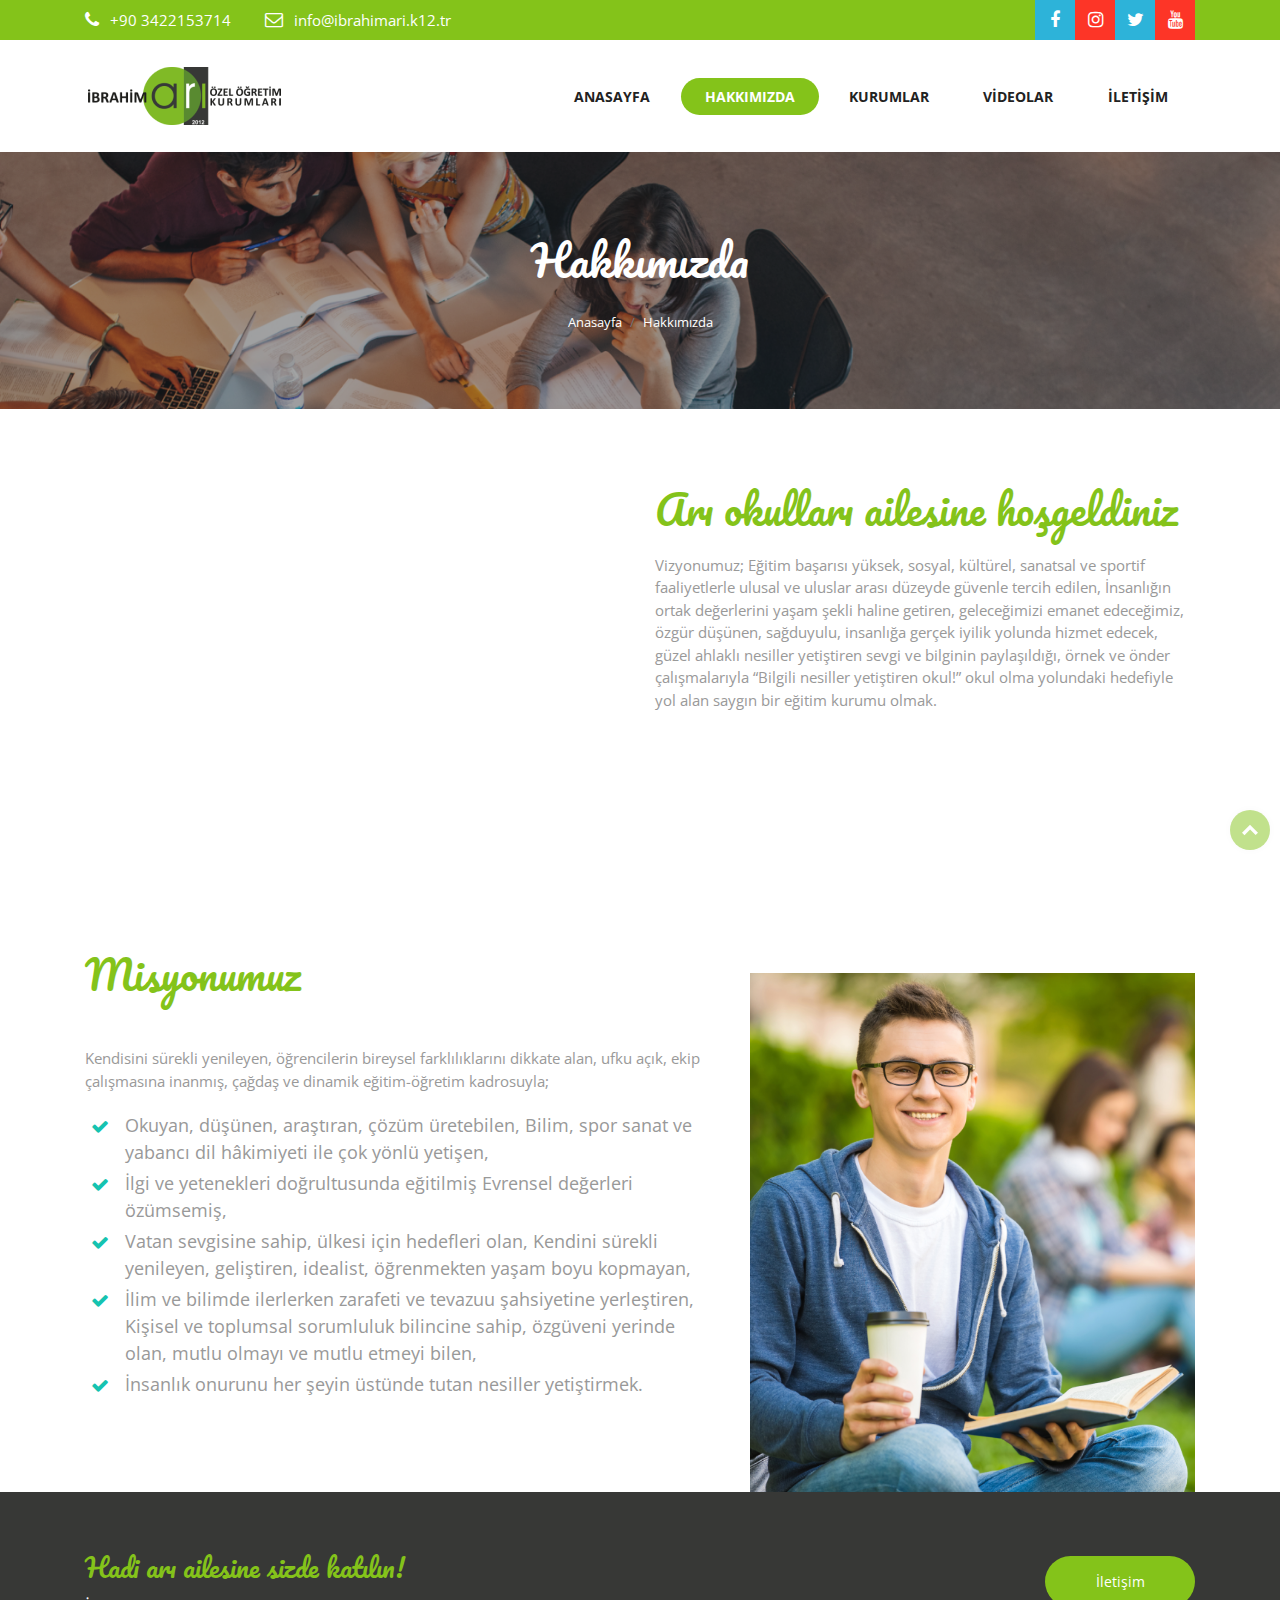
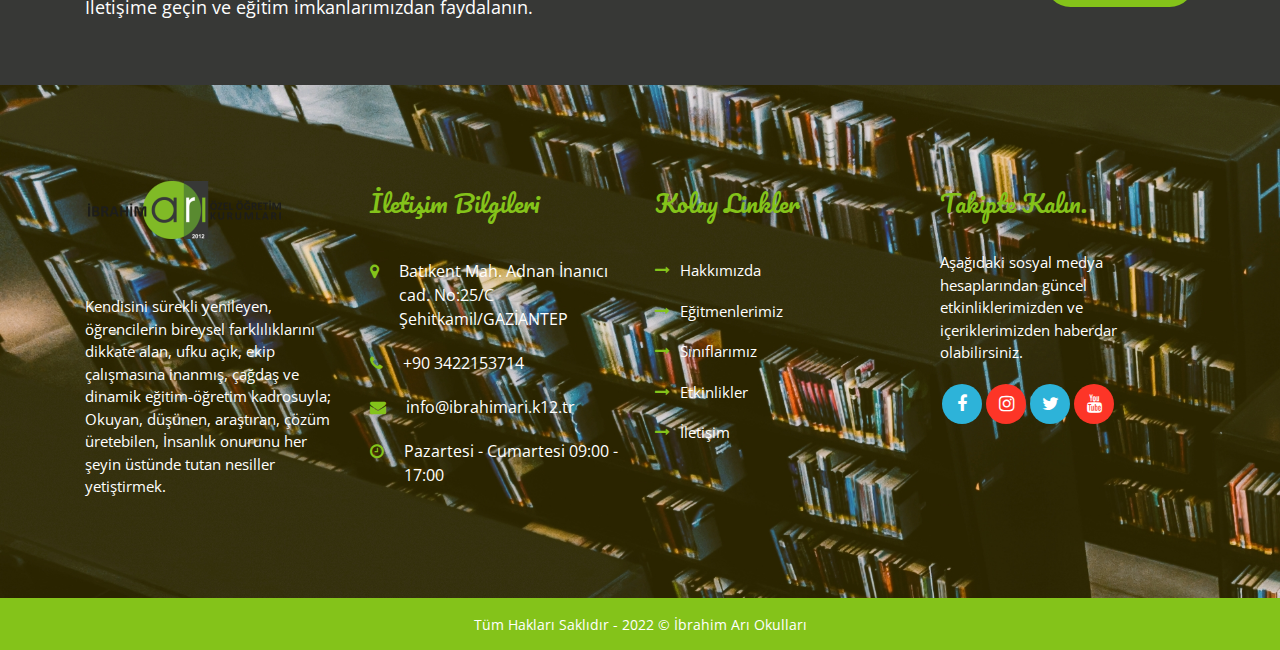
==== about.html @ 1fd20ba8 "Add files via upload" ====
<!DOCTYPE html>
<html lang="tr">
  <head>
    <meta charset="utf-8">
    <!--[if IE]><meta http-equiv="x-ua-compatible" content="IE=9" /><![endif]-->
    <meta name="viewport" content="width=device-width, initial-scale=1">
    <meta name="description" content="Gaziantep Arı Okulları, Eğitim başarısı yüksek, sosyal, kültürel, sanatsal ve sportif,  “Bilgili nesiller yetiştiren okul!” okul olma  yolundaki hedefiyle yol alan  saygın bir eğitim kurumu.">
    <meta name="keywords" content="gaziantep, arı okullari, antep özel okul, gaziantep özel okullar, özel, kolej, gaziantep okul, ibrahim ari okullari, ibrahim arı okulları, ibrahim ari, gaziantep ibrahim ari okullari, özel okul gaziantep, özel okullar, ibrahim ari özel öğretim kurumlari">
    <meta name="author" content="rometheme.net"> 
	<link rel="shortcut icon" href="images/favicon.ico">
	<link rel="apple-touch-icon" href="images/apple-touch-icon.png">
	<link rel="apple-touch-icon" sizes="72x72" href="images/apple-touch-icon-72x72.png">
	<link rel="apple-touch-icon" sizes="114x114" href="images/apple-touch-icon-114x114.png">
	<link rel="stylesheet" type="text/css" href="css/vendor/bootstrap.min.css" />
	<link rel="stylesheet" type="text/css" href="css/vendor/font-awesome.min.css">
	<link rel="stylesheet" type="text/css" href="css/vendor/owl.carousel.min.css">
	<link rel="stylesheet" type="text/css" href="css/vendor/owl.theme.default.min.css">
	<link rel="stylesheet" type="text/css" href="css/vendor/magnific-popup.css">
	<link rel="stylesheet" type="text/css" href="css/vendor/animate.min.css">
	<link rel="stylesheet" type="text/css" href="css/style.css" />
    <script src="js/vendor/modernizr.min.js"></script>
</head>
<body>

	<!-- LOAD PAGE -->
	<div class="animationload">
		<div class="loader"></div>
	</div>
	
	<!-- BACK TO TOP SECTION -->
	<a href="#0" class="cd-top cd-is-visible cd-fade-out">Top</a>

	<!-- HEADER -->
    <div class="header header-1">

    	<!-- TOPBAR -->
    	<div class="topbar">
			<div class="container">
				<div class="row align-items-center">
					<div class="col-sm-8 col-md-6">
						<div class="info">
							<div class="info-item">
								<a href="tel:+90 3422153714"><i class="fa fa-phone"></i> +90 3422153714</a>
							</div>
							<div class="info-item">
								<i class="fa fa-envelope-o"></i> <a href="mailto:info@ibrahimari.k12.tr" title=""> info@ibrahimari.k12.tr</a>
							</div>
						</div>
					</div>
					<div class="col-sm-4 col-md-6">
						<div class="sosmed-icon pull-right d-inline-flex">
							<a href="https://www.facebook.com/ibrahimariokullari-102697037942147/?ref=page_internal" class="fb"><i class="fa fa-facebook"></i></a> 
							<a href="https://www.instagram.com/ibrahimariokullari/" class="ig"><i class="fa fa-instagram"></i></a> 
							<a href="https://twitter.com/iari_okullari" class="tw"><i class="fa fa-twitter"></i></a> 
							
							<a href="https://www.youtube.com/channel/UCPqXaKPAfyC8Ke41PcCcHyg?view_as=subscriber" class="in"><i class="fa fa-youtube"></i></a> 
						</div>
					</div>
				</div>
			</div>
		</div>

		<!-- NAVBAR SECTION -->
		<div class="navbar-main">
			<div class="container">
			    <nav id="navbar-example" class="navbar navbar-expand-lg">
			        <a class="navbar-brand" href="index.html">
						<img style="height: 60;" src="images/logo.png" alt="">
					</a>
			        <button class="navbar-toggler" type="button" data-toggle="collapse" data-target="#navbarNavDropdown" aria-controls="navbarNavDropdown" aria-expanded="false" aria-label="Toggle navigation">
			            <span class="navbar-toggler-icon"></span>
			        </button>
			        <div class="collapse navbar-collapse" id="navbarNavDropdown">
			            <ul class="navbar-nav ml-auto">
			            	<li class="nav-item">
			                    <a class="nav-link" href="index.html">ANASAYFA</a>
			                </li>
			            	<li class="nav-item active">
			                    <a class="nav-link" href="about.html">HAKKIMIZDA</a>
			                </li>
			            	<li class="nav-item">
			                    <a class="nav-link" href="classes.html">KURUMLAR</a>
			                </li>
			            	<li class="nav-item">
			                    <a class="nav-link" href="teachers.html">VİDEOLAR</a>
			                </li>
			            	<!--<li class="nav-item dropdown dmenu">
			                    <a class="nav-link dropdown-toggle" href="#" role="button" data-toggle="dropdown" aria-haspopup="true" aria-expanded="false">
						          SAYFALAR
						        </a>
			                    <div class="dropdown-menu">
			                    	<a class="dropdown-item" href="page-gallery.html">GALERİ</a>
			                    	<a class="dropdown-item" href="page-testimonials.html">VİDEOLAR</a>
	          						<a class="dropdown-item" href="page-faq.html">FAQ</a>
	          						<a class="dropdown-item" href="page-404.html">404 PAGE</a>
	          						<a class="dropdown-item" href="page-events.html">EVENTS</a>
	          						<a class="dropdown-item" href="page-events-single.html">SINGLE EVENTS</a>
	          						<a class="dropdown-item" href="page-news.html">NEWS</a>
	          						<a class="dropdown-item" href="page-news-single.html">SINGLE NEWS</a>
							    </div>
			                </li>-->
			            	<li class="nav-item">
			                    <a class="nav-link" href="contact.html">İLETİŞİM</a>
			                </li>
			            </ul>
			        </div>
			    </nav> <!-- -->

			</div>
		</div>

    </div>

	<!-- BANNER -->
	<div class="section banner-page" data-background="images/dummy-img-1920x300.jpg">
		<div class="content-wrap pos-relative">
			<div class="d-flex justify-content-center bd-highlight mb-3">
				<div class="title-page">Hakkımızda</div>
			</div>
			<div class="d-flex justify-content-center bd-highlight mb-3">
			    <nav aria-label="breadcrumb">
				  <ol class="breadcrumb ">
				    <li class="breadcrumb-item"><a href="index.html">Anasayfa</a></li>
				    <li class="breadcrumb-item active" aria-current="page">Hakkımızda</li>
				  </ol>
				</nav>
		  	</div>
		</div>
	</div>
	<div class="section">
		<div class="content-wrap">
			<div class="container">
				<div class="row">
					<div class="col-sm-12 col-md-12 col-lg-6">
						
						<iframe width="100%" height="300px" src="https://www.youtube.com/embed/yRi36sJLSqQ?rel=0&amp;showinfo=0&amp;modestbranding=1" frameborder="0" allow="accelerometer; autoplay; clipboard-write; encrypted-media; gyroscope; picture-in-picture;" allowfullscreen></iframe>
					
					</div>
					<div class="col-sm-12 col-md-12 col-lg-6">
						<h2 class="section-heading">
							Arı okulları ailesine hoşgeldiniz
						</h2>
						<p>Vizyonumuz; Eğitim başarısı yüksek, sosyal, kültürel, sanatsal ve sportif faaliyetlerle ulusal ve uluslar arası düzeyde güvenle tercih edilen, İnsanlığın ortak değerlerini yaşam şekli haline getiren, geleceğimizi emanet edeceğimiz, özgür düşünen, sağduyulu, insanlığa gerçek iyilik yolunda hizmet edecek, güzel ahlaklı nesiller yetiştiren sevgi ve bilginin paylaşıldığı, örnek ve önder çalışmalarıyla “Bilgili nesiller yetiştiren okul!” okul olma  yolundaki hedefiyle yol alan  saygın bir eğitim kurumu olmak.</p>	
					</div>
					
				</div>
			</div>
		</div>
	</div>
	<div class="section">
		<div class="content-wrap pb-0">
			<div class="container">
				<div class="row align-items-end">
					<div class="col-sm-12 col-md-12 col-lg-7">
						
						<h3 class="section-heading mb-5">
							Misyonumuz
						</h3>
						<p class="">Kendisini sürekli yenileyen, öğrencilerin bireysel farklılıklarını dikkate alan, ufku açık, ekip çalışmasına inanmış, çağdaş ve dinamik eğitim-öğretim kadrosuyla;
						</p>
						<p class="p-check">Okuyan, düşünen, araştıran,  çözüm üretebilen,
							Bilim, spor sanat ve yabancı dil hâkimiyeti ile çok yönlü yetişen,</p>
						<p class="p-check">İlgi ve yetenekleri doğrultusunda eğitilmiş
							Evrensel değerleri özümsemiş,</p>
						<p class="p-check">Vatan sevgisine sahip, ülkesi için hedefleri olan,
							Kendini sürekli yenileyen, geliştiren, idealist, öğrenmekten yaşam boyu kopmayan,</p>
							<p class="p-check">İlim ve bilimde ilerlerken zarafeti ve tevazuu  şahsiyetine yerleştiren,
								Kişisel ve toplumsal sorumluluk bilincine sahip, özgüveni yerinde olan, mutlu olmayı ve mutlu etmeyi bilen,</p>
								<p class="p-check">İnsanlık onurunu her şeyin üstünde tutan nesiller yetiştirmek.
								</p>
						<div class="spacer-90"></div>
					</div>
					<div class="col-sm-12 col-md-12 col-lg-5">
						<img src="images/dummy-img-600x700.jpg" alt="" class="img-fluid">
					</div>
				</div>
				
			</div>
		</div>
	</div>


	
	</div>
		<!-- CTA -->
		<div class="section bg-tertiary">
			<div class="content-wrap py-5">
				<div class="container">
					<div class="row align-items-center">
						<div class="col-sm-12 col-md-12">
							<div class="cta-1">
								  <div class="body-text mb-3">
									<h3 class="my-1 text-primary">Hadi arı ailesine sizde katılın!</h3>
									<p class="uk18 mb-0 text-white">İletişime geçin ve eğitim imkanlarımızdan faydalanın.
	
									</p>
								  </div>
								  <div class="body-action">
									<a href="contact.html" class="btn btn-primary mt-3">İletişim</a>
								  </div>
							</div>
						</div>
					</div>
				</div>
			</div>
		</div>
<!-- FOOTER SECTION -->
<div class="footer" data-background="images/dummy-img-1920x900-4.jpg">
	<div class="content-wrap">
		<div class="container">
			
			<div class="row">
				<div class="col-sm-12 col-md-6 col-lg-3">
					<div class="footer-item">
						<img src="images/logo.png" alt="logo bottom" class="logo-bottom">
						<div class="spacer-30"></div>
						<p>Kendisini sürekli yenileyen, öğrencilerin bireysel farklılıklarını dikkate alan, ufku açık, ekip çalışmasına inanmış, çağdaş ve dinamik eğitim-öğretim kadrosuyla; Okuyan, düşünen, araştıran,  çözüm üretebilen, İnsanlık onurunu her şeyin üstünde tutan nesiller yetiştirmek.
						</p>
					</div>
				</div>					

				<div class="col-sm-12 col-md-6 col-lg-3">
					<div class="footer-item">
						<div class="footer-title">
							İletişim Bilgileri
						</div>
						<ul class="list-info">
							<li>
								<div class="info-icon">
									<span class="fa fa-map-marker"></span>
								</div>
								<div class="info-text">Batıkent Mah. Adnan İnanıcı cad. No:25/C Şehitkamil/GAZİANTEP</div> </li>
							<li>
								<div class="info-icon">
									<span class="fa fa-phone"></span>
								</div>
								<div class="info-text"><a style="color: rgb(255, 255, 255);" href="tel:+90 3422153714"> +90 3422153714</a></div>
							</li>
							<li>
								<div class="info-icon">
									<span class="fa fa-envelope"></span>
								</div>
								<div class="info-text"><a style="color: rgb(255, 255, 255);" href="mailto:info@ibrahimari.k12.tr" title=""> info@ibrahimari.k12.tr</a></div>
							</li>
							<li>
								<div class="info-icon">
									<span class="fa fa-clock-o"></span>
								</div>
								<div class="info-text">Pazartesi - Cumartesi 09:00 - 17:00</div>
							</li>
						</ul>

					</div>
				</div>

				<div class="col-sm-12 col-md-6 col-lg-3">
					<div class="footer-item">
						<div class="footer-title">
							Kolay Linkler
						</div>
						
						<ul class="list">
							<li><a href="about.html" title="About us">Hakkımızda</a></li>
							<li><a href="teachers.html" title="Our Teacher">Eğitmenlerimiz</a></li>
							<li><a href="classes.html" title="Our Classes">Sınıflarımız</a></li>
							<li><a href="page-events.html" title="Our Events">Etkinlikler</a></li>
							<li><a href="contact.html" title="Contact Us">İletişim</a></li>
						</ul>
							
					</div>
				</div>
				
				<div class="col-sm-12 col-md-6 col-lg-3">
					<div class="footer-item">
						<div class="footer-title"> 
							Takipte Kalın.
						</div>
						<p>Aşağıdaki sosyal medya hesaplarından güncel etkinliklerimizden ve içeriklerimizden haberdar olabilirsiniz.</p>
						<div class="sosmed-icon d-inline-flex">
							<a href="https://www.facebook.com/ibrahimariokullari-102697037942147/?ref=page_internal" class="fb"><i class="fa fa-facebook"></i></a> 
							<a href="https://www.instagram.com/ibrahimariokullari/" class="ig"><i class="fa fa-instagram"></i></a>
							<a href="https://twitter.com/iari_okullari" class="tw"><i class="fa fa-twitter"></i></a> 
							<a href="https://www.youtube.com/channel/UCPqXaKPAfyC8Ke41PcCcHyg?view_as=subscriber" class="in"><i class="fa fa-youtube"></i></a> 
						</div>
					</div>
				</div>
			</div>
		</div>
	</div>
	
	<div class="fcopy">
		<div class="container">
			<div class="row">
				<div class="col-sm-12 col-md-12">
					<p class="ftex">Tüm Hakları Saklıdır - 2022 &copy; <span class="color-primary">İbrahim Arı Okulları</span> </p> 
				</div>
			</div>
		</div>
	</div>
	
</div>
<script language="JavaScript">
	var left="";
	var right="";
	var msg="İbrahim Arı Özel Öğretim Kurumları - Gaziantep -";
	var speed=200;
	function scroll_title() {
			document.title=left+msg+right;
			msg=msg.substring(1,msg.length)+msg.charAt(0);
			setTimeout("scroll_title()",speed);
	}
	scroll_title();
	</script>
<!-- JS VENDOR -->
<script src="js/vendor/jquery.min.js"></script>
<script src="js/vendor/bootstrap.min.js"></script>
<script src="js/vendor/owl.carousel.js"></script>
<script src="js/vendor/jquery.magnific-popup.min.js"></script>

<!-- SENDMAIL -->
<script src="js/vendor/validator.min.js"></script>
<script src="js/vendor/form-scripts.js"></script>

<script src="js/script.js"></script>

</body>
</html>
---- css/style.css ----
@charset "UTF-8";
/*
Template Name: MAZE - Photography Portfolio Html Template
Template URI: http://rometheme.net/html/maze
Author: Rometheme
Author URI: https://themeforest.net/user/rometheme
Version: 1.0
*/
/**
 * Table of Contents:
 *
 * 1. - NORMALIZE CSS
 * 2. - GLOBAL STYLES
 *      2.1 - General Styles
 *      2.2 - Text Color
 *      2.3 - Anchor
 *      2.4 - Heading and Paragraph
 * 
 * 3. - COMPONENTS
 *      3.1 - Preloader  
 *      3.2 - Buttons  
 *      3.3 - Box Icon 1
 *      3.4 - Box Icon 2
 *      3.5 - Box Image 1
 *      3.6 - Box Image 2
 *      3.7 - Box Image 3
 *      3.8 - BOX TESTIMONY
 *      3.9 - Box Team 2
 *      3.10 - Box Statistic
 *      3.11 - Box History
 *      3.12 - Box Partners
 *      3.13 - Panel Accordion
 *      3.14 - Faq
 *      3.15 - Pricing Table
 *      3.16 - Career Tabs
 *      3.17 - Box News
 * 4. - LOGO & NAVIGATION
 *      4.1 - Topbar 
 *      4.2 - Navbar 
 * 5. - HOME
 *      5.1 - Banner
 *      5.2 - Text Typing
 * 6. - SECTION
 *      6.1 Section - About
 *      6.2 Section - Services
 *      6.3 Section - Projects
 *      6.4 Section - News
 *      6.5 Section - Contact
 *      6.6 Section - Features
 *      6.7 Section - CTA
 *      6.8 Section - Price
 *      6.9 Section - Blog
 *      6.10 Section - Timeline
 *      6.11 Section - Testimonial
 *      6.12 Section - Clients
 *      6.13 Section - Video BG
 *      6.14 Section - Contact and Map
 * 7. - FOOTER 
 * 8. - RESPONSIVE
 * -----------------------------------------------------------------------------
 */
@import url("https://fonts.googleapis.com/css?family=Open+Sans:400,700|Pacifico");
@font-face {
  font-family: 'sas-webfont';
  src: url("../fonts/sas-webfont.eot?51534236");
  src: url("../fonts/sas-webfont.eot?51534236#iefix") format("embedded-opentype"), url("../fonts/sas-webfont.woff2?51534236") format("woff2"), url("../fonts/sas-webfont.woff?51534236") format("woff"), url("../fonts/sas-webfont.ttf?51534236") format("truetype"), url("../fonts/sas-webfont.svg?51534236#sas-webfont") format("svg");
  font-weight: normal;
  font-style: normal; }
.sas {
  font-family: "sas-webfont";
  font-style: normal;
  font-weight: normal;
  speak: none;
  display: inline-block;
  text-decoration: inherit;
  width: 1em;
  margin-right: .2em;
  text-align: center;
  /* opacity: .8; */
  /* For safety - reset parent styles, that can break glyph codes*/
  font-variant: normal;
  text-transform: none;
  /* fix buttons height, for twitter bootstrap */
  line-height: 1em;
  /* Animation center compensation - margins should be symmetric */
  /* remove if not needed */
  margin-left: .2em;
  /* you can be more comfortable with increased icons size */
  /* font-size: 120%; */
  /* Font smoothing. That was taken from TWBS */
  -webkit-font-smoothing: antialiased;
  -moz-osx-font-smoothing: grayscale;
  /* Uncomment for 3D effect */
  /* text-shadow: 1px 1px 1px rgba(127, 127, 127, 0.3); */ }

.sas-1:before {
  content: '\e801'; }

/* '' */
/* -------------------- 
TOPBAR SETTING
-----------------------*/
/* -------------------- 
NAVBAR SETTING
-----------------------*/
/* -------------------- 
FOOTER SETTING
-----------------------*/
/* -------------------- 
BUTTON SETTING
-----------------------*/
.bolder {
  font-weight: 600; }

.cfix {
  content: '';
  display: block;
  width: 100%;
  clear: both; }

/**
 * 1. - NORMALIZE CSS
 * -----------------------------------------------------------------------------
 */
/*! normalize.css v8.0.1 | MIT License | github.com/necolas/normalize.css */
/* Document
   ========================================================================== */
/**
 * 1. Correct the line height in all browsers.
 * 2. Prevent adjustments of font size after orientation changes in iOS.
 */
html {
  line-height: 1.15;
  /* 1 */
  -webkit-text-size-adjust: 100%;
  /* 2 */ }

/* Sections
   ========================================================================== */
/**
 * Remove the margin in all browsers.
 */
body {
  margin: 0; }

/**
 * Render the `main` element consistently in IE.
 */
main {
  display: block; }

/**
 * Correct the font size and margin on `h1` elements within `section` and
 * `article` contexts in Chrome, Firefox, and Safari.
 */
h1 {
  font-size: 2em;
  margin: 0.67em 0; }

/* Grouping content
   ========================================================================== */
/**
 * 1. Add the correct box sizing in Firefox.
 * 2. Show the overflow in Edge and IE.
 */
hr {
  box-sizing: content-box;
  /* 1 */
  height: 0;
  /* 1 */
  overflow: visible;
  /* 2 */ }

/**
 * 1. Correct the inheritance and scaling of font size in all browsers.
 * 2. Correct the odd `em` font sizing in all browsers.
 */
pre {
  font-family: monospace, monospace;
  /* 1 */
  font-size: 1em;
  /* 2 */ }

/* Text-level semantics
   ========================================================================== */
/**
 * Remove the gray background on active links in IE 10.
 */
a {
  background-color: transparent; }

/**
 * 1. Remove the bottom border in Chrome 57-
 * 2. Add the correct text decoration in Chrome, Edge, IE, Opera, and Safari.
 */
abbr[title] {
  border-bottom: none;
  /* 1 */
  text-decoration: underline;
  /* 2 */
  text-decoration: underline dotted;
  /* 2 */ }

/**
 * Add the correct font weight in Chrome, Edge, and Safari.
 */
b,
strong {
  font-weight: bolder; }

/**
 * 1. Correct the inheritance and scaling of font size in all browsers.
 * 2. Correct the odd `em` font sizing in all browsers.
 */
code,
kbd,
samp {
  font-family: monospace, monospace;
  /* 1 */
  font-size: 1em;
  /* 2 */ }

/**
 * Add the correct font size in all browsers.
 */
small {
  font-size: 80%; }

/**
 * Prevent `sub` and `sup` elements from affecting the line height in
 * all browsers.
 */
sub,
sup {
  font-size: 75%;
  line-height: 0;
  position: relative;
  vertical-align: baseline; }

sub {
  bottom: -0.25em; }

sup {
  top: -0.5em; }

/* Embedded content
   ========================================================================== */
/**
 * Remove the border on images inside links in IE 10.
 */
img {
  border-style: none; }

/* Forms
   ========================================================================== */
/**
 * 1. Change the font styles in all browsers.
 * 2. Remove the margin in Firefox and Safari.
 */
button,
input,
optgroup,
select,
textarea {
  font-family: inherit;
  /* 1 */
  font-size: 100%;
  /* 1 */
  line-height: 1.15;
  /* 1 */
  margin: 0;
  /* 2 */ }

/**
 * Show the overflow in IE.
 * 1. Show the overflow in Edge.
 */
button,
input {
  /* 1 */
  overflow: visible; }

/**
 * Remove the inheritance of text transform in Edge, Firefox, and IE.
 * 1. Remove the inheritance of text transform in Firefox.
 */
button,
select {
  /* 1 */
  text-transform: none; }

/**
 * Correct the inability to style clickable types in iOS and Safari.
 */
button,
[type="button"],
[type="reset"],
[type="submit"] {
  -webkit-appearance: button; }

/**
 * Remove the inner border and padding in Firefox.
 */
button::-moz-focus-inner,
[type="button"]::-moz-focus-inner,
[type="reset"]::-moz-focus-inner,
[type="submit"]::-moz-focus-inner {
  border-style: none;
  padding: 0; }

/**
 * Restore the focus styles unset by the previous rule.
 */
button:-moz-focusring,
[type="button"]:-moz-focusring,
[type="reset"]:-moz-focusring,
[type="submit"]:-moz-focusring {
  outline: 1px dotted ButtonText; }

/**
 * Correct the padding in Firefox.
 */
fieldset {
  padding: 0.35em 0.75em 0.625em; }

/**
 * 1. Correct the text wrapping in Edge and IE.
 * 2. Correct the color inheritance from `fieldset` elements in IE.
 * 3. Remove the padding so developers are not caught out when they zero out
 *    `fieldset` elements in all browsers.
 */
legend {
  box-sizing: border-box;
  /* 1 */
  color: inherit;
  /* 2 */
  display: table;
  /* 1 */
  max-width: 100%;
  /* 1 */
  padding: 0;
  /* 3 */
  white-space: normal;
  /* 1 */ }

/**
 * Add the correct vertical alignment in Chrome, Firefox, and Opera.
 */
progress {
  vertical-align: baseline; }

/**
 * Remove the default vertical scrollbar in IE 10+.
 */
textarea {
  overflow: auto; }

/**
 * 1. Add the correct box sizing in IE 10.
 * 2. Remove the padding in IE 10.
 */
[type="checkbox"],
[type="radio"] {
  box-sizing: border-box;
  /* 1 */
  padding: 0;
  /* 2 */ }

/**
 * Correct the cursor style of increment and decrement buttons in Chrome.
 */
[type="number"]::-webkit-inner-spin-button,
[type="number"]::-webkit-outer-spin-button {
  height: auto; }

/**
 * 1. Correct the odd appearance in Chrome and Safari.
 * 2. Correct the outline style in Safari.
 */
[type="search"] {
  -webkit-appearance: textfield;
  /* 1 */
  outline-offset: -2px;
  /* 2 */ }

/**
 * Remove the inner padding in Chrome and Safari on macOS.
 */
[type="search"]::-webkit-search-decoration {
  -webkit-appearance: none; }

/**
 * 1. Correct the inability to style clickable types in iOS and Safari.
 * 2. Change font properties to `inherit` in Safari.
 */
::-webkit-file-upload-button {
  -webkit-appearance: button;
  /* 1 */
  font: inherit;
  /* 2 */ }

/* Interactive
   ========================================================================== */
/*
 * Add the correct display in Edge, IE 10+, and Firefox.
 */
details {
  display: block; }

/*
 * Add the correct display in all browsers.
 */
summary {
  display: list-item; }

/* Misc
   ========================================================================== */
/**
 * Add the correct display in IE 10+.
 */
template {
  display: none; }

/**
 * Add the correct display in IE 10.
 */
[hidden] {
  display: none; }

/**
 * 2. GLOBAL STYLES
 * -----------------------------------------------------------------------------
 */
/*1.1 GENERAL STYLES*/
body,
button,
input,
select,
textarea {
  color: #999999;
  font-family: "Open Sans", sans-serif;
  font-weight: 400;
  font-size: 15px;
  line-height: 1.5;
  position: relative;
  background-color: #fff; }

html, body {
  width: 100%;
  height: 100%;
 
}

/* 1.3. ANCHOR */
a {
  color: #999999;
  text-decoration: none; }
  a:hover {
    color: #84C31A;
    text-decoration: none; }

/* 1.4. HEADING & PARAGRAPH */
p {
  margin: 0 0 20px 0; }

h1,
h2,
.banner-page .title-page,
h3,
h4,
.rs-team-1 .title,
h5 {
  font-family: "Pacifico", cursive;
  font-weight: 400;
  margin-top: 10px;
  margin-bottom: 20px; }

h1 {
  font-size: 3.571em;
  line-height: normal; }

h2, .banner-page .title-page {
  font-size: 2.857em;
  line-height: normal; }

h3 {
  font-size: 1.714em;
  line-height: normal; }

h4, .rs-team-1 .title {
  font-size: 1.286em;
  line-height: normal; }

h5 {
  font-size: 14px;
  line-height: 22px; }

h6 {
  font-size: 13px; }

strong, b {
  font-weight: 700; }

ol {
  margin-left: 24px; }

ul {
  list-style: initial;
  margin-left: 24px; }
  ul li {
    margin: 8px 0; }

/* CUSTOM GLOBAL */
.content-wrap {
  padding: 80px 0; }

.content-wrap-60 {
  padding: 60px 0; }

.content-wrap-40 {
  padding: 40px 0; }

.spacer-content {
  height: 80px; }
  .spacer-content::after {
    display: block;
    content: "";
    clear: both; }

.uk16 {
  font-size: 16px; }

.uk18 {
  font-size: 18px; }

.uk21 {
  font-size: 21px; }

.uk24 {
  font-size: 24px; }

.uk36 {
  font-size: 36px; }

.uk48 {
  font-size: 48px; }

.uk60 {
  font-size: 60px; }

.uk72 {
  font-size: 72px; }

.spacer-10 {
  height: 10px; }
  .spacer-10::after {
    display: block;
    content: "";
    clear: both; }

.spacer-30 {
  height: 30px; }
  .spacer-30::after {
    display: block;
    content: "";
    clear: both; }

.spacer-50 {
  height: 50px; }
  .spacer-50::after {
    display: block;
    content: "";
    clear: both; }

.spacer-70 {
  height: 70px; }
  .spacer-70::after {
    display: block;
    content: "";
    clear: both; }

.spacer-90 {
  height: 90px; }
  .spacer-90::after {
    display: block;
    content: "";
    clear: both; }

.spacer-110 {
  height: 110px; }
  .spacer-110::after {
    display: block;
    content: "";
    clear: both; }

.spacer-content {
  height: 80px; }
  .spacer-content::after {
    display: block;
    content: "";
    clear: both; }

.section {
  position: relative; }

.section-heading {
  font-size: 40px;
  line-height: 1em;
  margin-bottom: 20px;
  /*padding-top: 0; */
  margin-top: 0;
  padding-bottom: 5px;
  position: relative;
  color: #84C31A; }
  .section-heading.light {
    color: #84C31A; }
    .section-heading.light span {
      color: #ffffff; }
    .section-heading.light:after {
      background: #ffffff; }
  .section-heading.text-center {
    text-align: center; }
    .section-heading.text-center:after {
      margin-left: auto;
      margin-right: auto; }
  @media (max-width: 767px) {
    .section-heading {
      font-size: 32px; } }

.supheading {
  font-size: 24px;
  font-weight: 700;
  color: #555555; }
  .supheading:before, .supheading:after {
    content: " - "; }

.subheading {
  margin-top: -20px;
  margin-bottom: 30px;
  color: #666666;
  font-family: "Pacifico", cursive;
  font-size: 18px; }
  .subheading.text-center {
    width: 60%;
    margin-left: auto;
    margin-right: auto; }

.title-heading {
  font-size: 24px;
  font-family: "Pacifico", cursive;
  font-weight: 700; }

.section-border {
  border-bottom: 1px solid #cccccc; }

.font-primary {
  font-family: "Open Sans", sans-serif; }

.font-secondary {
  font-family: "Pacifico", cursive; }

.bgi-cover-center {
  background-size: cover;
  background-position: center; }

.bgi-cover-center {
  background-size: cover;
  background-position: center; }

.bgi-cover-fixed {
  background-size: cover;
  background-position: center;
  background-attachment: fixed; }

.bgi-repeat {
  background-repeat: repeat; }

.bgi-right {
  background-position: right;
  background-size: auto;
  background-repeat: no-repeat; }

.bgi-left {
  background-position: left;
  background-size: auto;
  background-repeat: no-repeat; }

.bgi-overlay {
  position: relative;
  background-position: center; }
  .bgi-overlay:before {
    content: '';
    position: absolute;
    top: 0;
    left: 0;
    right: 0;
    bottom: 0;
    background-color: rgba(34, 34, 34, 0.5); }

blockquote {
  padding: 15px 20px;
  background-color: #f6f6f6;
  margin: 0 0 20px;
  border-left: 5px solid #84C31A;
  font-style: italic; }

blockquote.quote {
  padding: 15px 0;
  background-color: transparent;
  margin: 0 0 20px;
  border-left: 0;
  font-family: "Pacifico", cursive;
  font-style: italic;
  font-size: 24px;
  color: #ffffff; }
  blockquote.quote .blockquote-footer {
    color: #84C31A; }
  blockquote.quote cite {
    display: block;
    font-family: "Open Sans", sans-serif;
    font-size: 15px;
    font-style: normal;
    color: #ffffff; }

@media (max-width: 767px) {
  .bgi-hide-xs {
    background-image: none !important; } }
/* OWL */
.owl-theme .owl-dots .owl-dot span {
  width: 7px;
  height: 7px;
  background: gray;
  margin: 5px 3px; }
.owl-theme .owl-dots .owl-dot.active span {
  width: 40px;
  background-color: #84C31A; }
.owl-theme .owl-dots .owl-dot:hover span {
  background-color: #84C31A; }
.owl-theme .owl-controls {
  margin-top: 50px; }

.owl-light .owl-dots .owl-dot span {
  width: 7px;
  height: 7px;
  background: #ffffff;
  margin: 5px 3px; }
.owl-light .owl-dots .owl-dot.active span {
  width: 40px;
  background-color: #F1C22E; }
.owl-light .owl-dots .owl-dot:hover span {
  background-color: #F1C22E; }
.owl-light .owl-controls {
  margin-top: 50px; }

/* END OWL */
.font-primary {
  font-family: "Open Sans", sans-serif; }

.bg-primary {
  background-color: #84C31A !important; }

.bg-secondary {
  background-color: #F1C22E !important; }

.bg-tertiary {
  background-color: #373836 !important; }

.bg-gray {
  background-color: #373836; }

.bg-gray-light {
  background-color: #f9f9f9; }

.bg-overlay-primary {
  position: relative; }
  .bg-overlay-primary:before {
    content: '';
    position: absolute;
    top: 0;
    right: 0;
    bottom: 0;
    left: 0;
    background-color: #84C31A;
    opacity: .8; }

.bg-overlay-secondary {
  position: relative; }
  .bg-overlay-secondary:before {
    content: '';
    position: absolute;
    top: 0;
    right: 0;
    bottom: 0;
    left: 0;
    background-color: #F1C22E;
    opacity: .6; }

.lh-1 {
  line-height: 1.3; }

.text-primary {
  color: #84C31A !important; }
  .text-primary a {
    color: #84C31A; }
    .text-primary a:hover {
      color: #999999; }

.text-secondary {
  color: #F1C22E !important; }

.text-white a {
  color: #ffffff; }

.text-black {
  color: #222222 !important; }
  .text-black a {
    color: #222222; }

.pos-relative {
  position: relative; }

.banner-page {
  display: block;
  -webkit-background-size: cover;
  -moz-background-size: cover;
  -o-background-size: cover;
  background-size: cover;
  position: relative;
  background-position: center; }
  .banner-page:before {
    content: '';
    position: absolute;
    top: 0;
    left: 0;
    right: 0;
    bottom: 0;
    background-color: rgba(34, 34, 34, 0.4); }
  .banner-page .content-wrap {
    padding: 60px 0; }
  .banner-page .title-page {
    text-align: center;
    margin-bottom: 0;
    color: #ffffff; }
  .banner-page .breadcrumb-container {
    background-color: transparent; }
  .banner-page .breadcrumb {
    padding: 0;
    margin: 0;
    text-align: center;
    background-color: transparent;
    font-size: 13px;
    font-weight: 400;
    color: #ffffff; }
    .banner-page .breadcrumb > .active,
    .banner-page .breadcrumb a {
      color: white; }
      .banner-page .breadcrumb > .active:hover,
      .banner-page .breadcrumb a:hover {
        color: #84C31A; }

.overlap {
  background-color: #ffffff;
  margin-top: -180px;
  margin-bottom: -50px;
  position: relative;
  z-index: 2; }
  @media (max-width: 767px) {
    .overlap {
      margin-top: 0; } }

.gutter-5 {
  margin-right: 0;
  margin-left: 0; }
  .gutter-5 > [class^="col-"],
  .gutter-5 > [class*=" col-"],
  .gutter-5 [class*='col-'],
  .gutter-5 [class*=" col-"] {
    padding-right: 5px;
    padding-left: 5px; }

.pagination {
  margin-left: 0; }
  .pagination .page-item .page-link {
    -webkit-border-radius: 10px;
    -moz-border-radius: 10px;
    -ms-border-radius: 10px;
    border-radius: 10px;
    padding: 15px 20px;
    margin-right: 5px;
    margin-bottom: 5px;
    color: #999999;
    display: inline-block;
    border-color: 1px solid #e6e6e6;
    background: #ffffff; }
    .pagination .page-item .page-link:hover, .pagination .page-item .page-link.active {
      color: #ffffff;
      background: #84C31A; }
  .pagination .page-item:first-child .page-link, .pagination .page-item:last-child .page-link {
    -webkit-border-radius: 10px;
    -moz-border-radius: 10px;
    -ms-border-radius: 10px;
    border-radius: 10px; }
  .pagination .page-item.active .page-link {
    color: #ffffff;
    background: #84C31A;
    border-color: #84C31A; }

.p-check {
  padding-left: 40px;
  position: relative;
  margin-bottom: 0.25rem;
  font-size: 18px; }
  .p-check:before {
    content: "\f00c";
    font-family: FontAwesome;
    padding-top: 2px;
    position: absolute;
    color: #16C3B0;
    left: 0;
    width: 30px;
    height: 30px;
    background: #ffffff;
    -webkit-border-radius: 50%;
    -moz-border-radius: 50%;
    -ms-border-radius: 50%;
    border-radius: 50%;
    text-align: center; }

/**
 * 3. - COMPONENTS
 * -----------------------------------------------------------------------------
 */
.anim-media .media-box, .rs-image-box .media-box, .rs-icon-info-4 .media-box, .rs-class-box .media-box, .rs-team-1 .media-box {
  width: 100%;
  /*margin-bottom: 30px;*/
  position: relative;
  background-color: #ffffff;
  overflow: hidden; }
  .anim-media .media-box img, .rs-image-box .media-box img, .rs-icon-info-4 .media-box img, .rs-class-box .media-box img, .rs-team-1 .media-box img {
    -webkit-transform: scale(1, 1);
    -ms-transform: scale(1, 1);
    transform: scale(1, 1);
    -webkit-transition: 0.4s all linear;
    transition: 0.4s all linear; }
.anim-media:hover .media-box, .rs-image-box:hover .media-box, .rs-icon-info-4:hover .media-box, .rs-class-box:hover .media-box, .rs-team-1:hover .media-box {
  background-color: #84C31A; }
  .anim-media:hover .media-box img, .rs-image-box:hover .media-box img, .rs-icon-info-4:hover .media-box img, .rs-class-box:hover .media-box img, .rs-team-1:hover .media-box img {
    opacity: 0.8;
    -ms-filter: "progid:DXImageTransform.Microsoft.Alpha(Opacity=80)";
    filter: alpha(opacity=80);
    -webkit-transform: scale(1.05, 1.05);
    -ms-transform: scale(1.05, 1.05);
    transform: scale(1.05, 1.05);
    -webkit-transition-timing-function: ease-out;
    transition-timing-function: ease-out;
    -webkit-transition-duration: 250ms;
    transition-duration: 250ms; }

.anim-shadow, .rs-shop-box, .rs-icon-info-4, .rs-class-box, .rs-pricing-1 {
  -webkit-box-shadow: 4px 5px 0 rgba(0, 0, 0, 0);
  -moz-box-shadow: 4px 5px 0 rgba(0, 0, 0, 0);
  box-shadow: 4px 5px 0 rgba(0, 0, 0, 0); }
  .anim-shadow:hover, .rs-shop-box:hover, .rs-icon-info-4:hover, .rs-class-box:hover, .rs-pricing-1:hover {
    -webkit-box-shadow: 4px 5px 30px rgba(0, 0, 0, 0.2);
    -moz-box-shadow: 4px 5px 30px rgba(0, 0, 0, 0.2);
    box-shadow: 4px 5px 30px rgba(0, 0, 0, 0.2); }

/* ==========================
2.1 - Buttons
============================= */
.btn, .btn-primary, .btn-secondary, .btn-light, .btn-ghost-light {
  font-size: 14px;
  color: #ffffff;
  padding: 13px 40px;
  border: 0;
  min-width: 150px;
  -webkit-border-radius: 30px;
  -moz-border-radius: 30px;
  -ms-border-radius: 30px;
  border-radius: 30px; }

.btn-default {
  background-color: #84C31A;
  color: #ffffff;
  padding: 15px 20px;
  border: 0;
  -webkit-border-radius: 0;
  -moz-border-radius: 0;
  -ms-border-radius: 0;
  border-radius: 0; }

.btn-default:hover {
  background-color: #84C31A; }

.btn-primary {
  background-color: #84C31A;
  color: #ffffff; }
  .btn-primary:hover {
    background-color: #507a07;
    color: #ffffff; }

.btn-secondary {
  background-color: #F1C22E; }
  .btn-secondary:hover {
    background-color: #84C31A;
    color: #ffffff; }

.btn-primary.disabled {
  background-color: #84C31A;
  border-color: #84C31A;
  opacity: 1;
  -ms-filter: "progid:DXImageTransform.Microsoft.Alpha(Opacity=100)";
  filter: alpha(opacity=100); }
  .btn-primary.disabled:hover {
    color: #ffffff;
    background-color: #649214; }

.btn-secondary.disabled {
  background-color: #F1C22E;
  border-color: #F1C22E; }
  .btn-secondary.disabled:hover {
    background-color: #84C31A;
    color: #ffffff; }

.btn-light {
  background-color: #ffffff;
  color: #84C31A;
  border: 1px solid #ffffff; }
  .btn-light:hover {
    background-color: #222222;
    color: #ffffff;
    border-color: #222222; }

.btn-ghost-light {
  background-color: transparent;
  color: #ffffff;
  border: 1px solid #ffffff; }
  .btn-ghost-light:hover {
    background-color: #ffffff;
    color: #84C31A;
    border-color: #ffffff; }

.btn-icon {
  font-size: 18px; }
  .btn-icon .fa {
    margin-right: 10px;
    vertical-align: middle;
    width: 50px;
    height: 50px;
    border: 1px solid #999999;
    border-radius: 30px;
    padding-left: 5px;
    padding-top: 10px;
    font-size: 1.5em; }
  .btn-icon:hover .fa {
    border-color: #84C31A; }

.btn-rect {
  -webkit-border-radius: 0;
  -moz-border-radius: 0;
  -ms-border-radius: 0;
  border-radius: 0; }

.btn-video {
  color: #ffffff; }
  .btn-video i {
    width: 55px;
    height: 55px;
    background-color: #ffffff;
    color: #84C31A;
    -webkit-border-radius: 50%;
    -moz-border-radius: 50%;
    -ms-border-radius: 50%;
    border-radius: 50%;
    padding: 11px;
    font-size: 21px;
    text-align: center;
    border: 6px solid rgba(34, 34, 34, 0.2);
    margin-right: 5px; }

/* ==========================
SOSMED-ICON
============================= */
.sosmed-icon a {
  color: #ffffff;
  background-color: transparent;
  width: 40px;
  height: 40px;
  font-size: 18px;
  display: flex;
  justify-content: center;
  flex-direction: column;
  text-align: center;
  margin: 0 2px;
  -webkit-border-radius: 50%;
  -moz-border-radius: 50%;
  -ms-border-radius: 50%;
  border-radius: 50%; }
  .sosmed-icon a:hover {
    /*color: $color-body;*/
    background-color: transparent; }
  .sosmed-icon a.fb {
    background-color: #2DB3D9; }
    .sosmed-icon a.fb:hover {
      background-color: #148cad; }
  .sosmed-icon a.tw {
    background-color: #2DB3D9; }
    .sosmed-icon a.tw:hover {
      background-color: #148cad; }
  .sosmed-icon a.ig {
    background-color: #fd3527; }
    .sosmed-icon a.ig:hover {
      background-color: #ce2b20; }
  .sosmed-icon a.in {
    background-color: #fd3527; }
    .sosmed-icon a.in:hover {
      background-color: #ce2b20; }
.sosmed-icon.icon-bg-primary a {
  -webkit-border-radius: 50%;
  -moz-border-radius: 50%;
  -ms-border-radius: 50%;
  border-radius: 50%;
  color: #ffffff;
  background-color: #84C31A; }
  .sosmed-icon.icon-bg-primary a:hover {
    color: #ffffff;
    background-color: #F1C22E; }

/* ==========================
FEATURE ICON
============================= */
.rs-feature-1 {
  position: relative;
  background-color: #F8F8F8;
  border: 1px solid #F0F0F0;
  padding: 20px 20px;
  overflow: hidden;
  -webkit-transition: all 0.3s ease;
  -moz-transition: all 0.3s ease;
  -ms-transition: all 0.3s ease;
  -o-transition: all 0.3s ease;
  transition: all 0.3s ease; }
  .rs-feature-1 .no {
    position: absolute;
    top: 0;
    right: 20px;
    font-size: 72px;
    font-family: "Pacifico", cursive;
    font-weight: 700;
    opacity: 0.15;
    -ms-filter: "progid:DXImageTransform.Microsoft.Alpha(Opacity=15)";
    filter: alpha(opacity=15); }
  .rs-feature-1 .media {
    width: 100%;
    margin-bottom: 30px;
    background-color: transparent; }
  .rs-feature-1 .icon {
    font-size: 48px;
    color: #84C31A; }
  .rs-feature-1 .body {
    position: relative; }
  .rs-feature-1 .title {
    color: #222222; }
  .rs-feature-1:hover {
    background-color: #F1C22E;
    color: #ffffff;
    -webkit-transform: translateY(-10px);
    transform: translateY(-10px);
    -webkit-box-shadow: 0 1rem 3rem rgba(0, 0, 0, 0.15) !important;
    box-shadow: 0 1rem 3rem rgba(0, 0, 0, 0.15) !important; }
    .rs-feature-1:hover .title {
      color: #ffffff; }

/* ==========================
IMAGE BOX
============================= */
.rs-image-box {
  margin-bottom: 30px;
  overflow: hidden;
  position: relative;
  -webkit-transition: all 0.4s ease;
  -moz-transition: all 0.4s ease;
  -ms-transition: all 0.4s ease;
  -o-transition: all 0.4s ease;
  transition: all 0.4s ease; }
  .rs-image-box .media-box {
    margin-bottom: 10px; }
  .rs-image-box:hover .media {
    background-color: #ffffff; }
  .rs-image-box .text-box {
    display: -ms-flexbox;
    display: flex;
    -ms-flex-wrap: wrap;
    flex-wrap: wrap;
    -ms-flex-pack: justify !important;
    justify-content: space-between !important; }
  .rs-image-box .price {
    color: #84C31A; }

.rs-shop-box {
  background-color: #ffffff;
  margin-bottom: 30px;
  overflow: hidden;
  position: relative;
  border: 1px solid #e6e6e6; }
  .rs-shop-box .media {
    text-align: center; }
    .rs-shop-box .media a {
      width: 100%; }
  .rs-shop-box .body-text {
    padding: 20px 20px;
    border-top: 1px solid #e6e6e6; }
    .rs-shop-box .body-text .title {
      font-weight: 400;
      color: #F1C22E;
      font-size: 16px;
      margin-bottom: 10px; }
      .rs-shop-box .body-text .title a {
        color: #F1C22E; }
        .rs-shop-box .body-text .title a:hover {
          color: #84C31A; }
    .rs-shop-box .body-text .price {
      color: #84C31A;
      font-weight: 700;
      font-size: 18px;
      float: left; }
    .rs-shop-box .body-text .meta {
      display: -ms-flexbox;
      display: flex;
      justify-content: space-between !important; }

.title-blok {
  font-weight: 400;
  color: #F1C22E;
  font-size: 16px;
  margin-bottom: 10px; }
  .title-blok a {
    color: #F1C22E; }
    .title-blok a:hover {
      color: #84C31A; }

.rating, .shop-item-sidebar .body-text, .single-shop {
  unicode-bidi: bidi-override;
  direction: rtl; }
  .rating span:before, .shop-item-sidebar .body-text span:before, .single-shop span:before {
    color: #84C31A;
    content: "\2605";
    display: inline-block;
    position: relative;
    font-size: 1.2em;
    width: .6em; }

.shop-item-sidebar {
  display: -ms-flexbox;
  display: flex;
  margin-bottom: 20px;
  align-items: center !important; }
  .shop-item-sidebar .media {
    width: 90px;
    height: 90px;
    border: 1px solid #e6e6e6;
    margin-right: 20px; }
  .shop-item-sidebar .body-text .title {
    font-weight: 400;
    color: #F1C22E;
    font-size: 16px;
    margin-bottom: 10px; }
    .shop-item-sidebar .body-text .title a {
      color: #F1C22E; }
      .shop-item-sidebar .body-text .title a:hover {
        color: #84C31A; }
  .shop-item-sidebar .body-text .price {
    color: #84C31A;
    font-weight: 700;
    font-size: 18px; }

.single-shop .price {
  color: #84C31A;
  font-weight: 700;
  font-size: 18px; }

/* ==========================
ICON 2
============================= */
.box-icon-1 {
  margin-bottom: 15px; }
  .box-icon-1 .icon {
    color: #84C31A;
    display: inline-block;
    font-size: 36px;
    line-height: 2.2;
    float: left;
    width: 60px;
    height: 60px;
    background: transparent;
    -webkit-border-radius: 100px;
    -moz-border-radius: 100px;
    -ms-border-radius: 100px;
    border-radius: 100px;
    text-align: center; }
  .box-icon-1 .body-content {
    color: #F1C22E;
    margin-left: 70px;
    font-weight: 700;
    font-size: 24px; }
    .box-icon-1 .body-content .heading {
      font-size: 16px;
      font-weight: 700; }

.rs-icon-info {
  margin-bottom: 15px; }
  .rs-icon-info .info-icon {
    display: table-cell;
    position: relative; }
  .rs-icon-info .fa {
    width: 60px;
    height: 60px;
    background-color: #84C31A;
    -webkit-border-radius: 50%;
    -moz-border-radius: 50%;
    -ms-border-radius: 50%;
    border-radius: 50%;
    text-align: center;
    padding-top: 17px;
    font-size: 22px;
    color: #ffffff; }
  .rs-icon-info .info-text {
    display: table-cell;
    padding-left: 20px;
    position: relative;
    vertical-align: middle; }
  .rs-icon-info.center {
    text-align: center;
    padding: 30px 0;
    -webkit-border-radius: 6px;
    -moz-border-radius: 6px;
    -ms-border-radius: 6px;
    border-radius: 6px; }
    .rs-icon-info.center .info-icon {
      display: block; }
    .rs-icon-info.center .fa {
      background-color: transparent;
      font-size: 40px; }
      .rs-icon-info.center .fa.bl {
        background-color: #84C31A;
        color: #ffffff;
        width: 80px;
        height: 80px; }
    .rs-icon-info.center .info-text {
      display: block; }
  .rs-icon-info.text-right {
    text-align: right; }
    .rs-icon-info.text-right .info-icon {
      float: right; }
      .rs-icon-info.text-right .info-icon:after {
        right: -5px;
        top: -5px; }
    .rs-icon-info.text-right .info-text {
      padding-left: auto;
      padding-right: 20px; }
  .rs-icon-info::after {
    display: block;
    content: "";
    clear: both; }

.rs-icon-info-2 {
  display: flex;
  align-items: flex-start; }
  .rs-icon-info-2 .info-icon {
    text-align: center;
    display: -ms-flexbox;
    display: flex;
    -ms-flex-align: center;
    align-items: center; }
  .rs-icon-info-2 .fa {
    width: 80px;
    height: 80px;
    margin-right: 20px;
    color: #ffffff;
    background-color: transparent;
    -webkit-border-radius: 50%;
    -moz-border-radius: 50%;
    -ms-border-radius: 50%;
    border-radius: 50%;
    padding-top: 23px;
    font-size: 35px;
    -webkit-transform: translateZ(0);
    transform: translateZ(0);
    -webkit-transition-duration: 0.3s;
    transition-duration: 0.3s;
    -webkit-transition-property: transform;
    transition-property: transform;
    -webkit-transition-timing-function: ease-out;
    transition-timing-function: ease-out; }
  .rs-icon-info-2 .body-text {
    position: relative; }

.rs-icon-info-3 {
  margin-bottom: 15px; }
  .rs-icon-info-3 .info-icon {
    text-align: center;
    display: -ms-flexbox;
    display: flex;
    -ms-flex-align: center;
    align-items: center; }
  .rs-icon-info-3 .fa {
    width: 60px;
    height: 60px;
    margin-right: 10px;
    color: #ffffff;
    background-color: transparent;
    -webkit-border-radius: 50%;
    -moz-border-radius: 50%;
    -ms-border-radius: 50%;
    border-radius: 50%;
    padding-top: 14px;
    font-size: 35px;
    -webkit-transform: translateZ(0);
    transform: translateZ(0);
    -webkit-transition-duration: 0.3s;
    transition-duration: 0.3s;
    -webkit-transition-property: transform;
    transition-property: transform;
    -webkit-transition-timing-function: ease-out;
    transition-timing-function: ease-out; }
  .rs-icon-info-3 .info-text {
    position: relative;
    margin-top: 20px; }
  .rs-icon-info-3::after {
    display: block;
    content: "";
    clear: both; }
  .rs-icon-info-3.text-center {
    text-align: center; }
    .rs-icon-info-3.text-center .fa {
      width: 80px;
      height: 80px;
      padding-top: 22px;
      margin-bottom: 20px; }
    .rs-icon-info-3.text-center .info-icon {
      display: block; }
  .rs-icon-info-3:hover .info-icon .fa {
    color: #ffffff;
    background-color: #84C31A;
    -webkit-animation-name: hvr-icon-push;
    animation-name: hvr-icon-push;
    -webkit-animation-duration: 0.3s;
    animation-duration: 0.3s;
    -webkit-animation-timing-function: linear;
    animation-timing-function: linear;
    -webkit-animation-iteration-count: 1;
    animation-iteration-count: 1; }

@-webkit-keyframes hvr-icon-push {
  50% {
    -moz-transform: translateY(-10px);
    -webkit-transform: translateY(-10px);
    -o-transform: translateY(-10px);
    -ms-transform: translateY(-10px);
    transform: translateY(-10px); } }
@keyframes hvr-icon-push {
  50% {
    -moz-transform: translateY(-10px);
    -webkit-transform: translateY(-10px);
    -o-transform: translateY(-10px);
    -ms-transform: translateY(-10px);
    transform: translateY(-10px); } }
.rs-icon-info-4 {
  background-color: #fafafa;
  text-align: center;
  overflow: hidden;
  position: relative;
  -webkit-transition: all 0.4s ease;
  -moz-transition: all 0.4s ease;
  -ms-transition: all 0.4s ease;
  -o-transition: all 0.4s ease;
  transition: all 0.4s ease;
  border-bottom: 2px solid #84C31A; }
  .rs-icon-info-4 .icon {
    padding-top: 30px; }
  .rs-icon-info-4 .fa {
    width: 70px;
    height: 70px;
    color: #ffffff;
    background-color: #84C31A;
    -webkit-border-radius: 50%;
    -moz-border-radius: 50%;
    -ms-border-radius: 50%;
    border-radius: 50%;
    padding-top: 17px;
    font-size: 35px; }
  .rs-icon-info-4 .info-text {
    display: table-cell;
    padding-left: 20px;
    position: relative;
    vertical-align: middle; }
  .rs-icon-info-4 .title {
    color: #84C31A; }

/* ==========================
FACT
============================= */
.rs-icon-funfact .icon {
  display: block;
  font-size: 30px;
  line-height: 2.2;
  float: left;
  width: 70px;
  height: 70px;
  color: #ffffff;
  text-align: center;
  -webkit-border-radius: 50%;
  -moz-border-radius: 50%;
  -ms-border-radius: 50%;
  border-radius: 50%; }
.rs-icon-funfact .body-content {
  margin-left: 85px; }
  .rs-icon-funfact .body-content h1, .rs-icon-funfact .body-content h2, .rs-icon-funfact .body-content .banner-page .title-page, .banner-page .rs-icon-funfact .body-content .title-page, .rs-icon-funfact .body-content h3, .rs-icon-funfact .body-content h4, .rs-icon-funfact .body-content .rs-team-1 .title, .rs-team-1 .rs-icon-funfact .body-content .title, .rs-icon-funfact .body-content h4, .rs-icon-funfact .body-content .rs-team-1 .title, .rs-team-1 .rs-icon-funfact .body-content .title, .rs-icon-funfact .body-content h5, .rs-icon-funfact .body-content h6 {
    clear: none;
    margin-bottom: 0; }
.rs-icon-funfact.style-2 {
  text-align: center; }
  .rs-icon-funfact.style-2 .icon {
    color: #84C31A;
    float: none;
    background-color: transparent;
    margin: 0 auto;
    font-size: 48px; }
  .rs-icon-funfact.style-2 .body-content {
    margin-left: 0; }

.rs-funfact {
  text-align: center;
  color: #ffffff;
  background-color: transparent !important;
  padding-top: 15px;
  padding-bottom: 15px; }
  .rs-funfact .box-fun {
    position: relative;
    height: 130px; }
    .rs-funfact .box-fun:before {
      background-color: transparent;
      -webkit-border-radius: 5px;
      -moz-border-radius: 5px;
      -ms-border-radius: 5px;
      border-radius: 5px;
      margin: 0 auto;
      content: '';
      width: 100px;
      height: 100px;
      display: block;
      -moz-transform: rotate(45deg);
      -webkit-transform: rotate(45deg);
      -o-transform: rotate(45deg);
      -ms-transform: rotate(45deg);
      transform: rotate(45deg); }
    .rs-funfact .box-fun h2, .rs-funfact .box-fun .banner-page .title-page, .banner-page .rs-funfact .box-fun .title-page {
      position: absolute;
      top: 0;
      width: 100%;
      text-align: center; }
  .rs-funfact.bg-primary .box-fun:before {
    background-color: #84C31A; }
  .rs-funfact.bg-secondary .box-fun:before {
    background-color: #F1C22E; }
  .rs-funfact.bg-tertiary .box-fun:before {
    background-color: #16C3B0; }
  .rs-funfact.bg-quaternary .box-fun:before {
    background-color: #2DB3D9; }
  .rs-funfact .title {
    font-weight: 700;
    font-size: 18px; }

/* ==========================
CLASSES
============================= */
.rs-class-box {
  -webkit-border-radius: 15px;
  -moz-border-radius: 15px;
  -ms-border-radius: 15px;
  border-radius: 15px;
  overflow: hidden;
  background-color: #f8f8f8; }
  .rs-class-box .body-box {
    padding: 20px 20px 0; }
  .rs-class-box .class-name, .rs-class-box .detail {
    display: -ms-flexbox;
    display: flex;
    -ms-flex-wrap: wrap;
    flex-wrap: wrap;
    -ms-flex-pack: justify;
    justify-content: space-between; }
  .rs-class-box .title {
    font-size: 18px;
    font-family: "Pacifico", cursive;
    color: #84C31A; }
  .rs-class-box .price {
    font-size: 24px;
    color: #84C31A;
    font-weight: 700; }
  .rs-class-box .open-class {
    margin-bottom: 20px;
    font-size: 14px; }
    .rs-class-box .open-class span {
      color: #cccccc; }
  .rs-class-box .detail {
    margin-top: 30px;
    margin-left: -20px;
    margin-right: -20px; }
  .rs-class-box .age, .rs-class-box .size {
    color: #ffffff;
    padding: 15px 0;
    text-align: center;
    font-size: 18px; }
  .rs-class-box .age {
    background-color: #84C31A; }
  .rs-class-box .size {
    background-color: #84C31A; }

/* ==========================
FACT
============================= */
.counter-1 .counter-number {
  display: block;
  vertical-align: middle;
  padding: 0;
  width: 70px;
  padding-right: 14px;
  letter-spacing: -.5px;
  font-weight: 700;
  font-size: 48px; }
.counter-1 .counter-title {
  display: table-cell;
  vertical-align: middle;
  padding: 0;
  text-align: left;
  line-height: 18px;
  margin-bottom: 0; }

/* ==========================
CTA QUOTE
============================= */
.cta-quote {
  text-align: center;
  color: #ffffff; }
  .cta-quote .title {
    font-size: 72px; }
  .cta-quote footer {
    font-size: 24px; }
    .cta-quote footer:before, .cta-quote footer:after {
      content: "\2014"; }

/* ==========================
BOX IMAGE
============================= */
.box-image-5 {
  position: relative; }
  .box-image-5 .info-box {
    position: absolute;
    bottom: 20px;
    left: 30px;
    z-index: 2;
    color: #ffffff;
    opacity: 0;
    -ms-filter: "progid:DXImageTransform.Microsoft.Alpha(Opacity=0)";
    filter: alpha(opacity=0);
    -webkit-transform: translate3d(0px, 25px, 0px);
    transform: translate3d(0px, 25px, 0px);
    -webkit-transition: all 0.4s ease;
    -moz-transition: all 0.4s ease;
    -ms-transition: all 0.4s ease;
    -o-transition: all 0.4s ease;
    transition: all 0.4s ease; }
    .box-image-5 .info-box .title {
      margin-bottom: 15px;
      color: #ffffff;
      clear: none; }
      .box-image-5 .info-box .title:after {
        content: '';
        height: 3px;
        width: 30px;
        display: block;
        margin: 7% 0;
        background: #84C31A; }
  .box-image-5 a {
    background-color: #84C31A;
    display: block;
    margin: 8px; }
    .box-image-5 a img {
      width: 100%;
      display: block;
      margin-bottom: 0; }
  .box-image-5:hover .info-box {
    opacity: 1;
    -ms-filter: "progid:DXImageTransform.Microsoft.Alpha(Opacity=100)";
    filter: alpha(opacity=100);
    -webkit-transform: translate3d(0px, 0px, 0px);
    transform: translate3d(0px, 0px, 0px); }
  .box-image-5:hover img {
    opacity: 0.2;
    -ms-filter: "progid:DXImageTransform.Microsoft.Alpha(Opacity=20)";
    filter: alpha(opacity=20); }
  .box-image-5:after {
    content: '';
    position: absolute;
    background-image: -moz-linear-gradient(to bottom, rgba(0, 0, 0, 0) 0, rgba(0, 0, 0, 0.6) 50%, rgba(0, 0, 0, 0.9) 100%);
    background-image: -ms-linear-gradient(to bottom, rgba(0, 0, 0, 0) 0, rgba(0, 0, 0, 0.6) 50%, rgba(0, 0, 0, 0.9) 100%);
    background-image: -o-linear-gradient(to bottom, rgba(0, 0, 0, 0) 0, rgba(0, 0, 0, 0.6) 50%, rgba(0, 0, 0, 0.9) 100%);
    background-image: -webkit-linear-gradient(to bottom, rgba(0, 0, 0, 0) 0, rgba(0, 0, 0, 0.6) 50%, rgba(0, 0, 0, 0.9) 100%);
    background-image: -webkit-gradient(linear, center top, center bottom, from(rgba(0, 0, 0, 0)), to(rgba(0, 0, 0, 0.9)));
    background-image: linear-gradient(to bottom, rgba(0, 0, 0, 0) 0, rgba(0, 0, 0, 0.6) 50%, rgba(0, 0, 0, 0.9) 100%);
    bottom: 0;
    left: 0;
    width: 100%;
    height: 100px; }

/* Process Workflow */
.box-image-6 {
  position: relative;
  text-align: center;
  color: #ffffff; }
  .box-image-6 .media {
    position: relative; }
    .box-image-6 .media .no {
      width: 40px;
      height: 40px;
      position: absolute;
      top: 0;
      right: 20%;
      -webkit-border-radius: 50%;
      -moz-border-radius: 50%;
      -ms-border-radius: 50%;
      border-radius: 50%;
      font-size: 24px;
      font-family: "Pacifico", cursive; }
  .box-image-6 img {
    width: 80%;
    height: 80%;
    -webkit-border-radius: 50%;
    -moz-border-radius: 50%;
    -ms-border-radius: 50%;
    border-radius: 50%;
    margin: 0 auto; }

.box-widget {
  padding: 30px;
  color: #ffffff; }
  .box-widget .info-text {
    padding-left: 30px !important; }

/* ==========================
PRICING TABLE
============================= */
.rs-pricing-1 {
  position: relative;
  text-align: center;
  padding: 30px 0;
  -webkit-border-radius: 0;
  -moz-border-radius: 0;
  -ms-border-radius: 0;
  border-radius: 0;
  background-color: #FAFAFA;
  border: 1px solid #84C31A; }
  .rs-pricing-1 .price {
    font-size: 60px;
    font-weight: 700;
    line-height: 1;
    padding: 20px 0;
    position: relative;
    letter-spacing: -3px;
    color: #84C31A; }
    .rs-pricing-1 .price:after, .rs-pricing-1 .price:before {
      border-top: 1px solid #e6e6e6;
      content: "";
      left: 50%;
      margin-left: -50px;
      position: absolute;
      top: auto;
      width: 100px; }
    .rs-pricing-1 .price:before {
      top: 0; }
    .rs-pricing-1 .price:after {
      bottom: 0; }
    .rs-pricing-1 .price span {
      display: inline-block;
      font-size: 28px;
      margin: 7px 3px 0 0;
      vertical-align: top; }
      .rs-pricing-1 .price span.mon {
        color: #84C31A;
        font-size: 16px;
        font-weight: 400;
        margin: 0 0 0 8px;
        vertical-align: baseline;
        letter-spacing: 0; }
  .rs-pricing-1 .features ul {
    list-style: outside none none;
    margin: 0;
    padding: 35px 0; }
    .rs-pricing-1 .features ul li {
      padding: 8px 0; }
  .rs-pricing-1 .title {
    color: #222222; }
  .rs-pricing-1.popular {
    background-color: #84C31A;
    color: #ffffff;
    padding: 50px 0; }
    .rs-pricing-1.popular .price {
      color: #ffffff; }
      .rs-pricing-1.popular .price span {
        color: #ffffff; }
        .rs-pricing-1.popular .price span.mon {
          color: #ffffff; }
    .rs-pricing-1.popular .title {
      color: #ffffff; }

/* ==========================
TESTIMONIALS
============================= */
.testimonial-2 {
  position: relative;
  margin-bottom: 30px; }
  .testimonial-2 .media {
    float: left;
    margin: 0 30px 0 0;
    display: block;
    position: relative;
    background-color: #84C31A;
    overflow: hidden;
    width: 120px;
    height: 120px;
    -webkit-border-radius: 50%;
    -moz-border-radius: 50%;
    -ms-border-radius: 50%;
    border-radius: 50%; }
    .testimonial-2 .media img {
      -webkit-border-radius: 50%;
      -moz-border-radius: 50%;
      -ms-border-radius: 50%;
      border-radius: 50%;
      -webkit-transform: scale(1, 1);
      -ms-transform: scale(1, 1);
      transform: scale(1, 1);
      -webkit-transition: 0.4s all linear;
      transition: 0.4s all linear; }
    .testimonial-2 .media:hover img {
      opacity: 0.3;
      -ms-filter: "progid:DXImageTransform.Microsoft.Alpha(Opacity=30)";
      filter: alpha(opacity=30);
      -webkit-transform: scale(1.05, 1.05);
      -ms-transform: scale(1.05, 1.05);
      transform: scale(1.05, 1.05);
      -webkit-transition-timing-function: ease-out;
      transition-timing-function: ease-out;
      -webkit-transition-duration: 250ms;
      transition-duration: 250ms; }
  .testimonial-2:hover .media img {
    opacity: 0.3;
    -ms-filter: "progid:DXImageTransform.Microsoft.Alpha(Opacity=30)";
    filter: alpha(opacity=30);
    -webkit-transform: scale(1.05, 1.05);
    -ms-transform: scale(1.05, 1.05);
    transform: scale(1.05, 1.05);
    -webkit-transition-timing-function: ease-out;
    transition-timing-function: ease-out;
    -webkit-transition-duration: 250ms;
    transition-duration: 250ms; }
  .testimonial-2 .body {
    overflow: hidden;
    color: #999999; }
  .testimonial-2 .title {
    color: #84C31A;
    font-weight: 600;
    font-size: 16px; }
  .testimonial-2 .position {
    color: white; }
  .testimonial-2 .company {
    color: white;
    margin-bottom: 20px;
    font-size: 12px; }
  @media (max-width: 768px) {
    .testimonial-2 .media {
      float: none;
      margin-left: auto;
      margin-right: auto;
      clear: both;
      text-align: center; }
    .testimonial-2 .body {
      text-align: center; } }

.rs-feature-box-1 {
  position: relative;
  padding: 0 20px 25px 20px;
  background-size: cover;
  background-position: center;
  color: white;
  background-color: #ffffff;
  text-align: center;
  height: 100%; }
  .rs-feature-box-1 .fa {
    width: 80px;
    height: 80px;
    color: #ffffff;
    background-color: #ffffff;
    -webkit-border-radius: 50%;
    -moz-border-radius: 50%;
    -ms-border-radius: 50%;
    border-radius: 50%;
    padding-top: 17px;
    font-size: 45px;
    position: relative;
    top: -30px; }
  .rs-feature-box-1 .body {
    position: relative;
    top: -20px; }
  .rs-feature-box-1 a {
    color: white; }
  .rs-feature-box-1.bg-primary {
    background-color: #84C31A; }
    .rs-feature-box-1.bg-primary .fa {
      background-color: #84C31A; }
    .rs-feature-box-1.bg-primary .btn, .rs-feature-box-1.bg-primary .btn-primary, .rs-feature-box-1.bg-primary .btn-secondary, .rs-feature-box-1.bg-primary .btn-light, .rs-feature-box-1.bg-primary .btn-ghost-light {
      background-color: #598A30; }
  .rs-feature-box-1.bg-secondary {
    background-color: #84C31A; }
    .rs-feature-box-1.bg-secondary .fa {
      background-color: #84C31A; }
    .rs-feature-box-1.bg-secondary .btn, .rs-feature-box-1.bg-secondary .btn-primary, .rs-feature-box-1.bg-secondary .btn-secondary, .rs-feature-box-1.bg-secondary .btn-light, .rs-feature-box-1.bg-secondary .btn-ghost-light {
      background-color: #16C3B0; }
  .rs-feature-box-1.bg-tertiary {
    background-color: #16C3B0; }
    .rs-feature-box-1.bg-tertiary .fa {
      background-color: #84C31A; }
    .rs-feature-box-1.bg-tertiary .btn, .rs-feature-box-1.bg-tertiary .btn-primary, .rs-feature-box-1.bg-tertiary .btn-secondary, .rs-feature-box-1.bg-tertiary .btn-light, .rs-feature-box-1.bg-tertiary .btn-ghost-light {
      background-color: #84C31A; }
  .rs-feature-box-1:hover {
    -webkit-transform: translateY(-6px);
    transform: translateY(-6px); }

.rs-box-testimony {
  position: relative;
  box-sizing: border-box;
  text-align: center; }
  .rs-box-testimony .quote-box blockquote {
    font-size: 24px;
    padding: 0;
    background-color: transparent;
    margin: 0;
    border-left: 0; }
  .rs-box-testimony .quote-box .quote-name {
    margin-top: 30px;
    font-size: 18px;
    line-height: 34px;
    color: #84C31A; }
    .rs-box-testimony .quote-box .quote-name:before {
      content: '\2014 \00A0'; }
    .rs-box-testimony .quote-box .quote-name span {
      font-size: 12px;
      font-style: italic;
      font-weight: normal;
      display: block;
      color: #999999; }
  .rs-box-testimony .quote-box .media {
    margin: 40px 0 20px 0;
    text-align: center; }
    .rs-box-testimony .quote-box .media img {
      border: 3px solid #84C31A;
      margin: 0 auto;
      width: 100px;
      height: 100px; }

.rs-experience {
  position: relative; }
  .rs-experience .fa {
    position: absolute;
    top: 10px;
    right: 0;
    font-size: 45px;
    color: #e6e6e6; }
  .rs-experience .position {
    font-family: "Pacifico", cursive; }
  .rs-experience .title {
    color: #84C31A;
    margin-top: 5px; }

/* ==========================
BLOG
============================= */
.rs-news-1 {
  position: relative;
  -webkit-box-shadow: 4px 5px 30px rgba(0, 0, 0, 0);
  -moz-box-shadow: 4px 5px 30px rgba(0, 0, 0, 0);
  box-shadow: 4px 5px 30px rgba(0, 0, 0, 0);
  padding-bottom: 20px;
  overflow: hidden;
  -webkit-border-radius: 15px;
  -moz-border-radius: 15px;
  -ms-border-radius: 15px;
  border-radius: 15px;
  border-bottom: 2px solid #FF7300;
  background-color: #f8f8f8; }
  .rs-news-1 .meta-category {
    position: absolute;
    top: 20px;
    left: 0;
    padding: 5px 20px;
    background-color: #84C31A;
    color: #ffffff;
    z-index: 2; }
  .rs-news-1 .media-box {
    width: 100%;
    margin-bottom: 20px;
    position: relative;
    z-index: 1;
    overflow: hidden;
    background-color: #84C31A; }
    .rs-news-1 .media-box img {
      -webkit-transition: 0.4s all linear;
      transition: 0.4s all linear; }
    .rs-news-1 .media-box:before {
      content: "\f0c1";
      font-family: FontAwesome;
      position: absolute;
      top: 40%;
      left: 50%;
      -webkit-transform: translate(-50%, -50%);
      -ms-transform: translate(-50%, -50%);
      transform: translate(-50%, -50%);
      width: 50px;
      height: 50px;
      text-align: center;
      z-index: 9;
      color: #ffffff;
      font-size: 30px;
      opacity: 0;
      -ms-filter: "progid:DXImageTransform.Microsoft.Alpha(Opacity=0)";
      filter: alpha(opacity=0);
      -webkit-transition: all ease .25s;
      transition: all ease .25s; }
  .rs-news-1 .body-box {
    position: relative;
    padding: 10px 20px; }
    .rs-news-1 .body-box .title a {
      font-size: 18px;
      font-weight: 700;
      color: #84C31A; }
      .rs-news-1 .body-box .title a:hover {
        color: #F1C22E; }
    .rs-news-1 .body-box .title {
      margin-bottom: 10px;
      font-size: 18px;
      font-weight: 700;
      color: #84C31A; }
    .rs-news-1 .body-box .meta-date {
      font-size: 13px;
      margin-bottom: 20px;
      color: #F1C22E; }
  .rs-news-1:hover .body-box:before {
    -webkit-transform: scale(1, 1);
    -moz-transform: scale(1, 1);
    -ms-transform: scale(1, 1);
    -o-transform: scale(1, 1);
    transform: scale(1, 1); }
  .rs-news-1:hover {
    -webkit-box-shadow: 4px 5px 40px rgba(0, 0, 0, 0.2);
    -moz-box-shadow: 4px 5px 40px rgba(0, 0, 0, 0.2);
    box-shadow: 4px 5px 40px rgba(0, 0, 0, 0.2); }
    .rs-news-1:hover .media-box img {
      opacity: 0.4;
      -ms-filter: "progid:DXImageTransform.Microsoft.Alpha(Opacity=40)";
      filter: alpha(opacity=40);
      -webkit-transform: scale(1.05, 1.05);
      -moz-transform: scale(1.05, 1.05);
      -ms-transform: scale(1.05, 1.05);
      -o-transform: scale(1.05, 1.05);
      transform: scale(1.05, 1.05);
      -webkit-transition-timing-function: ease-out;
      transition-timing-function: ease-out;
      -webkit-transition-duration: 250ms;
      transition-duration: 250ms; }
    .rs-news-1:hover .media-box:before {
      top: 50%;
      opacity: 1;
      -ms-filter: "progid:DXImageTransform.Microsoft.Alpha(Opacity=100)";
      filter: alpha(opacity=100); }
  .rs-news-1.no-shadow {
    -webkit-box-shadow: none;
    -moz-box-shadow: none;
    box-shadow: none; }

/* ==========================
BOX TEAM
============================= */
.rs-team-1 {
  position: relative;
  margin-bottom: 30px;
  text-align: center;
  overflow: hidden;
  -webkit-border-radius: 15px;
  -moz-border-radius: 15px;
  -ms-border-radius: 15px;
  border-radius: 15px;
  border-bottom: 2px solid #FF7300;
  background-color: #f8f8f8; }
  .rs-team-1 .body {
    overflow: hidden;
    color: #999999; }
  .rs-team-1 .title {
    margin-bottom: 5px;
    color: #F1C22E; }
  .rs-team-1 .position {
    font-size: 14px;
    color: #84C31A;
    margin-bottom: 20px; }
    .rs-team-1 .position:before, .rs-team-1 .position:after {
      content: ' - '; }
  .rs-team-1 .media-box {
    background-color: transparent; }
  .rs-team-1 .social-icon {
    display: flex;
    justify-content: center;
    width: 100%;
    margin-left: 0;
    padding-left: 0;
    font-size: 18px;
    margin-top: 10px; }
    .rs-team-1 .social-icon li {
      list-style: none;
      padding: 0 10px; }
  .rs-team-1:hover {
    -webkit-box-shadow: 4px 5px 40px rgba(0, 0, 0, 0.2);
    -moz-box-shadow: 4px 5px 40px rgba(0, 0, 0, 0.2);
    box-shadow: 4px 5px 40px rgba(0, 0, 0, 0.2);
    border-bottom-color: #2DB3D9; }
    .rs-team-1:hover .media-box {
      background-color: transparent; }

/* ==========================
BOX ICON
============================= */
.rs-icon-1 .icon {
  display: table-cell;
  color: #84C31A;
  font-size: 27px;
  line-height: 2.2;
  width: 60px;
  height: 60px;
  background: #F8F8F8;
  -webkit-border-radius: 100px;
  -moz-border-radius: 100px;
  -ms-border-radius: 100px;
  border-radius: 100px;
  text-align: center; }
  .rs-icon-1 .icon.no-bg {
    background-color: transparent; }
.rs-icon-1 .body-content {
  display: table-cell;
  padding-left: 10px;
  vertical-align: middle;
  font-weight: 400;
  color: #fefaed; }
  .rs-icon-1 .body-content .heading {
    font-weight: 700;
    color: #F1C22E; }

/* ==========================
FORM CONTACT
============================= */
.form-comment .form-control,
.form-contact .form-control,
.contact .form-control {
  height: 45px;
  background-color: transparent;
  border: 1px solid rgba(153, 153, 153, 0.2);
  -webkit-border-radius: 0;
  -moz-border-radius: 0;
  -ms-border-radius: 0;
  border-radius: 0;
  box-shadow: none;
  opacity: 0.9;
  -ms-filter: "progid:DXImageTransform.Microsoft.Alpha(Opacity=90)";
  filter: alpha(opacity=90); }
.form-comment textarea.form-control,
.form-contact textarea.form-control,
.contact textarea.form-control {
  height: auto; }
.form-comment .btn.disabled, .form-comment .disabled.btn-primary, .form-comment .disabled.btn-secondary, .form-comment .disabled.btn-light, .form-comment .disabled.btn-ghost-light, .form-comment .btn[disabled], .form-comment [disabled].btn-primary, .form-comment [disabled].btn-secondary, .form-comment [disabled].btn-light, .form-comment [disabled].btn-ghost-light, .form-comment fieldset[disabled] .btn, .form-comment fieldset[disabled] .btn-primary, .form-comment fieldset[disabled] .btn-secondary, .form-comment fieldset[disabled] .btn-light, .form-comment fieldset[disabled] .btn-ghost-light,
.form-contact .btn.disabled,
.form-contact .disabled.btn-primary,
.form-contact .disabled.btn-secondary,
.form-contact .disabled.btn-light,
.form-contact .disabled.btn-ghost-light,
.form-contact .btn[disabled],
.form-contact [disabled].btn-primary,
.form-contact [disabled].btn-secondary,
.form-contact [disabled].btn-light,
.form-contact [disabled].btn-ghost-light,
.form-contact fieldset[disabled] .btn,
.form-contact fieldset[disabled] .btn-primary,
.form-contact fieldset[disabled] .btn-secondary,
.form-contact fieldset[disabled] .btn-light,
.form-contact fieldset[disabled] .btn-ghost-light,
.contact .btn.disabled,
.contact .disabled.btn-primary,
.contact .disabled.btn-secondary,
.contact .disabled.btn-light,
.contact .disabled.btn-ghost-light,
.contact .btn[disabled],
.contact [disabled].btn-primary,
.contact [disabled].btn-secondary,
.contact [disabled].btn-light,
.contact [disabled].btn-ghost-light,
.contact fieldset[disabled] .btn,
.contact fieldset[disabled] .btn-primary,
.contact fieldset[disabled] .btn-secondary,
.contact fieldset[disabled] .btn-light,
.contact fieldset[disabled] .btn-ghost-light {
  opacity: 1;
  -ms-filter: "progid:DXImageTransform.Microsoft.Alpha(Opacity=100)";
  filter: alpha(opacity=100); }

.form-subscribe [type="search"] {
  -webkit-border-radius: 30px;
  -moz-border-radius: 30px;
  -ms-border-radius: 30px;
  border-radius: 30px;
  min-height: 52px;
  padding-left: 20px;
  padding-right: 20px;
  border-color: transparent; }
.form-subscribe .btn, .form-subscribe .btn-primary, .form-subscribe .btn-secondary, .form-subscribe .btn-light, .form-subscribe .btn-ghost-light {
  min-height: 52px; }

/* ==========================
ACCORDION
============================= */
.rs-accordion .card {
  margin-bottom: 10px;
  border-color: transparent; }
  .rs-accordion .card .card-header {
    color: #999999;
    padding: 0;
    border-color: transparent; }
    .rs-accordion .card .card-header:first-child {
      border-radius: 0; }
  .rs-accordion .card .btn, .rs-accordion .card .btn-primary, .rs-accordion .card .btn-secondary, .rs-accordion .card .btn-light, .rs-accordion .card .btn-ghost-light {
    display: block;
    width: 100%;
    text-align: left;
    -webkit-border-radius: 0;
    -moz-border-radius: 0;
    -ms-border-radius: 0;
    border-radius: 0;
    background-color: #f2f2f2;
    color: #222222;
    font-size: initial;
    border-bottom: 4px solid #84C31A;
    font-weight: 700; }
    .rs-accordion .card .btn.collapsed, .rs-accordion .card .collapsed.btn-primary, .rs-accordion .card .collapsed.btn-primary, .rs-accordion .card .collapsed.btn-light, .rs-accordion .card .collapsed.btn-ghost-light {
      color: #222222;
      background-color: #f2f2f2;
      border-bottom-color: transparent; }
    .rs-accordion .card .btn:focus, .rs-accordion .card .btn-primary:focus, .rs-accordion .card .btn-secondary:focus, .rs-accordion .card .btn-light:focus, .rs-accordion .card .btn-ghost-light:focus {
      text-decoration: none; }
  .rs-accordion .card:first-of-type {
    border-top-left-radius: 0;
    border-top-right-radius: 0; }
  .rs-accordion .card:last-of-type {
    border-bottom-right-radius: 0;
    border-bottom-left-radius: 0; }
.rs-accordion .title {
  font-size: 16px;
  margin: 0;
  padding: 0; }
  .rs-accordion .title .btn, .rs-accordion .title .btn-primary, .rs-accordion .title .btn-secondary, .rs-accordion .title .btn-light, .rs-accordion .title .btn-ghost-light {
    padding: 20px 50px;
    position: relative; }
    .rs-accordion .title .btn:hover, .rs-accordion .title .btn-primary:hover, .rs-accordion .title .btn-secondary:hover, .rs-accordion .title .btn-light:hover, .rs-accordion .title .btn-ghost-light:hover, .rs-accordion .title .btn:active, .rs-accordion .title .btn-primary:active, .rs-accordion .title .btn-secondary:active, .rs-accordion .title .btn-light:active, .rs-accordion .title .btn-ghost-light:active {
      text-decoration: none; }
    .rs-accordion .title .btn:before, .rs-accordion .title .btn-primary:before, .rs-accordion .title .btn-secondary:before, .rs-accordion .title .btn-light:before, .rs-accordion .title .btn-ghost-light:before {
      content: "\29BE";
      font-family: Arial;
      color: #84C31A;
      font-size: 24px;
      position: absolute;
      top: 17px;
      left: 0;
      line-height: 1;
      padding: 0 0px 0 20px; }
    .rs-accordion .title .btn.collapsed:before, .rs-accordion .title .collapsed.btn-primary:before, .rs-accordion .title .collapsed.btn-secondary:before, .rs-accordion .title .collapsed.btn-light:before, .rs-accordion .title .collapsed.btn-ghost-light:before {
      content: "\29BF";
      color: #84C31A; }

.box-gallery {
  position: relative;
  overflow: hidden;
  width: 100%;
  margin-bottom: 10px; }
  .box-gallery a, .box-gallery a img {
    display: block;
    max-width: 100%;
    -webkit-transform: scale(1, 1);
    -ms-transform: scale(1, 1);
    transform: scale(1, 1);
    -webkit-transition-timing-function: ease-in;
    transition-timing-function: ease-in;
    -webkit-transition-duration: 250ms;
    transition-duration: 250ms;
    cursor: pointer;
    -webkit-transition: 0.4s all linear;
    transition: 0.4s all linear; }
    .box-gallery a:hover img, .box-gallery a img:hover img {
      -webkit-transform: scale(1.05, 1.07);
      -ms-transform: scale(1.05, 1.07);
      transform: scale(1.05, 1.07);
      -webkit-transition-timing-function: ease-out;
      transition-timing-function: ease-out;
      -webkit-transition-duration: 250ms;
      transition-duration: 250ms; }
    .box-gallery a:hover .project-info, .box-gallery a img:hover .project-info {
      opacity: 1;
      -ms-filter: "progid:DXImageTransform.Microsoft.Alpha(Opacity=100)";
      filter: alpha(opacity=100); }
    .box-gallery a:hover .project-icon, .box-gallery a img:hover .project-icon {
      opacity: 1;
      -ms-filter: "progid:DXImageTransform.Microsoft.Alpha(Opacity=100)";
      filter: alpha(opacity=100);
      top: -90px; }
      .box-gallery a:hover .project-icon .fa:hover, .box-gallery a img:hover .project-icon .fa:hover {
        opacity: 1;
        -ms-filter: "progid:DXImageTransform.Microsoft.Alpha(Opacity=100)";
        filter: alpha(opacity=100); }
    .box-gallery a:hover .details, .box-gallery a img:hover .details {
      opacity: 1;
      -ms-filter: "progid:DXImageTransform.Microsoft.Alpha(Opacity=100)";
      filter: alpha(opacity=100);
      bottom: 0; }
  .box-gallery .project-info {
    position: absolute;
    left: 0px;
    top: 0px;
    right: 0px;
    bottom: 0px;
    background-color: rgba(165, 253, 64, 0.4);
    padding-top: 50%;
    text-align: center;
    opacity: 0;
    -ms-filter: "progid:DXImageTransform.Microsoft.Alpha(Opacity=0)";
    filter: alpha(opacity=0);
    -webkit-transition: all ease .25s;
    transition: all ease .25s; }
    .box-gallery .project-info .project-icon {
      position: relative;
      top: -120px;
      opacity: 0;
      -ms-filter: "progid:DXImageTransform.Microsoft.Alpha(Opacity=0)";
      filter: alpha(opacity=0);
      -webkit-transition: all ease .25s;
      transition: all ease .25s;
      width: 100%;
      color: #ffffff; }
      .box-gallery .project-info .project-icon .fa {
        font-size: 50px;
        opacity: 0.9;
        -ms-filter: "progid:DXImageTransform.Microsoft.Alpha(Opacity=90)";
        filter: alpha(opacity=90); }

/* ==========================
TABS
============================= */
.rs-tabs ul.nav {
  margin-left: 0; }
.rs-tabs .nav-tabs .nav-link {
  border: 1px solid #e6e6e6;
  border-top-left-radius: 0;
  border-top-right-radius: 0;
  color: #84C31A;
  font-size: 18px;
  font-weight: 700;
  padding: 0.5rem 3rem; }
  .rs-tabs .nav-tabs .nav-link.active {
    background-color: #84C31A;
    color: #ffffff;
    border-color: #84C31A; }
.rs-tabs .tab-content {
  padding: 30px;
  background-color: #fafafa;
  border: 1px solid #e6e6e6; }

.review-item {
  display: flex;
  margin-bottom: 20px;
  align-items: center; }
  .review-item .image {
    width: 90px;
    height: 90px;
    margin-right: 20px; }
    .review-item .image img {
      border: 2px solid #84C31A;
      -webkit-border-radius: 50%;
      -moz-border-radius: 50%;
      -ms-border-radius: 50%;
      border-radius: 50%; }

.media-review img {
  width: 90px;
  height: 90px;
  border: 2px solid #84C31A;
  -webkit-border-radius: 50%;
  -moz-border-radius: 50%;
  -ms-border-radius: 50%;
  border-radius: 50%; }

/* ==========================
TESTIMONIAL
============================= */
.rs-testimonial-1 {
  position: relative;
  margin-bottom: 30px; }
  .rs-testimonial-1 .media {
    float: left;
    margin: 0 30px 30px 0;
    width: 125px;
    height: 125px;
    display: block;
    position: relative;
    background-color: #ffffff;
    border: 5px solid #F8F8F8;
    -webkit-border-radius: 50%;
    -moz-border-radius: 50%;
    -ms-border-radius: 50%;
    border-radius: 50%; }
    .rs-testimonial-1 .media img {
      -webkit-border-radius: 50%;
      -moz-border-radius: 50%;
      -ms-border-radius: 50%;
      border-radius: 50%;
      -webkit-transform: scale(1, 1);
      -ms-transform: scale(1, 1);
      transform: scale(1, 1);
      -webkit-transition: 0.4s all linear;
      transition: 0.4s all linear; }
  .rs-testimonial-1:after {
    content: "\f10d";
    font-family: FontAwesome;
    position: absolute;
    top: 0;
    left: 95px;
    z-index: 9;
    color: #F1C22E;
    font-size: 18px; }
  .rs-testimonial-1:hover .media {
    background-color: rgba(241, 194, 46, 0.3); }
    .rs-testimonial-1:hover .media img {
      opacity: 0.3;
      -ms-filter: "progid:DXImageTransform.Microsoft.Alpha(Opacity=30)";
      filter: alpha(opacity=30);
      -webkit-transform: scale(1.05, 1.05);
      -ms-transform: scale(1.05, 1.05);
      transform: scale(1.05, 1.05);
      -webkit-transition-timing-function: ease-out;
      transition-timing-function: ease-out;
      -webkit-transition-duration: 250ms;
      transition-duration: 250ms; }
  .rs-testimonial-1 .body {
    overflow: hidden;
    color: #999999; }
  .rs-testimonial-1 .title {
    color: #84C31A;
    font-weight: 700;
    font-size: 16px; }
    .rs-testimonial-1 .title:before {
      content: '\2014 \00A0'; }
  .rs-testimonial-1 .position {
    color: white; }
  .rs-testimonial-1 .company {
    margin-bottom: 20px; }

.rs-testimonial-2 {
  position: relative;
  /*padding-left: 50px;*/
  /*&:before{
  	content: "\f10e";
      font-family: $font_icon;
  	position: absolute;
  	top: -6px;
  	left: 0;
  	z-index: 9;
  	color: #E6E1C5;
  	font-size: 35px;
  }*/ }
  .rs-testimonial-2 .media {
    width: 60px;
    height: 60px;
    float: left; }
  .rs-testimonial-2 .rs-testimonial-footer {
    font-weight: 700;
    margin-left: 75px; }
    .rs-testimonial-2 .rs-testimonial-footer::before {
      content: "\2014 \00A0"; }
    .rs-testimonial-2 .rs-testimonial-footer cite {
      display: block;
      font-weight: normal; }

/* ==========================
Back To Top Section
============================= */
.cd-top {
  display: inline-block;
  height: 40px;
  width: 40px;
  position: fixed;
  bottom: 50px;
  right: 10px;
  z-index: 999;
  box-shadow: 0 0 10px rgba(0, 0, 0, 0.05);
  overflow: hidden;
  text-indent: 100%;
  white-space: nowrap;
  background: #84C31A url("../images/cd-top-arrow.svg") no-repeat center 50%;
  visibility: hidden;
  opacity: 0;
  -ms-filter: "progid:DXImageTransform.Microsoft.Alpha(Opacity=0)";
  filter: alpha(opacity=0);
  -webkit-transition: opacity .3s 0s, visibility 0s .3s;
  -moz-transition: opacity .3s 0s, visibility 0s .3s;
  transition: opacity .3s 0s, visibility 0s .3s;
  -webkit-border-radius: 20px;
  -moz-border-radius: 20px;
  -ms-border-radius: 20px;
  border-radius: 20px; }
  .cd-top:hover {
    opacity: 1;
    -ms-filter: "progid:DXImageTransform.Microsoft.Alpha(Opacity=100)";
    filter: alpha(opacity=100);
    -webkit-transition: opacity .3s 0s, visibility 0s 0s;
    -moz-transition: opacity .3s 0s, visibility 0s 0s;
    transition: opacity .3s 0s, visibility 0s 0s; }
  .cd-top.cd-is-visible {
    visibility: visible;
    opacity: 1;
    -ms-filter: "progid:DXImageTransform.Microsoft.Alpha(Opacity=100)";
    filter: alpha(opacity=100); }
  .cd-top.cd-fade-out {
    opacity: 0.5;
    -ms-filter: "progid:DXImageTransform.Microsoft.Alpha(Opacity=50)";
    filter: alpha(opacity=50); }

.progress-bar {
  background-color: #84C31A; }

.rs-progress .name {
  color: #222222;
  font-size: 18px;
  display: inline-block; }
  .rs-progress .name span {
    font-size: 16px;
    color: #F1C22E; }
.rs-progress .persen {
  float: right;
  padding-top: 14px;
  font-weight: 700;
  color: #84C31A; }
.rs-progress .progress {
  clear: both;
  background-color: #ffffff;
  -webkit-border-radius: 0;
  -moz-border-radius: 0;
  -ms-border-radius: 0;
  border-radius: 0;
  height: .8rem; }
.rs-progress.progress-right .progress {
  flex-direction: row-reverse; }
.rs-progress.progress-right .name {
  float: right; }
.rs-progress.progress-right .persen {
  float: left; }

.bg-gradient-primary {
  background-color: #84C31A; }

.navfilter {
  text-align: center;
  /*padding-top: 50px;*/
  padding-bottom: 50px; }

.portfolio_filter {
  margin: 0;
  padding: 0; }
  .portfolio_filter li {
    display: inline-block;
    list-style: none;
    padding: 0 2px;
    text-decoration: none; }
    .portfolio_filter li a {
      padding: 14px 25px;
      color: #84C31A;
      font-weight: 700;
      font-family: "Pacifico", cursive;
      text-transform: none; }
      .portfolio_filter li a.active {
        color: #999999; }

/**
 * 4. - LOGO & NAVIGATION
 * -----------------------------------------------------------------------------
 */
/* 4.1 - NAVBAR */
.topbar {
  background-color: #84C31A;
  color: #ffffff;
  font-family: "Open Sans", sans-serif; }
  .topbar .row {
    min-height: 40px; }
  .topbar .info .info-item {
    display: inline-table;
    margin-right: 30px; }
  .topbar .info .info-item:last-child {
    margin-right: 0; }
  .topbar .info .info-item .fa {
    margin-right: 7px;
    font-size: 18px;
    color: #ffffff; }
  .topbar .sosmed-icon a {
    color: #ffffff;
    margin: 0;
    -webkit-border-radius: 0;
    -moz-border-radius: 0;
    -ms-border-radius: 0;
    border-radius: 0; }
    .topbar .sosmed-icon a:hover {
      color: #ffffff; }
  .topbar a {
    color: #ffffff; }
    .topbar a:hover {
      color: #ffffff; }

.middlebar {
  /*.row{*/
  min-height: 90px;
  /*}*/ }

/* 4.1 - NAVBAR */
.navbar-brand {
  padding-top: .7rem;
  padding-bottom: .7rem;
  font-size: 36px;
  color: #84C31A;
  font-weight: 700;
  font-family: "Pacifico", cursive; }

.navbar-main {
  font-family: "Open Sans", sans-serif;
  -webkit-transition: padding .2s ease-in-out;
  transition: padding .2s ease-in-out; }
  .navbar-main .navbar {
    padding: 0; }
  .navbar-main ol, .navbar-main li {
    margin: 0 0;
    font-size: 14px;
    font-weight: 700; }
  .navbar-main ul {
    margin-left: 0; }
  .navbar-main .navbar-toggler {
    color: #84C31A;
    border-color: transparent; }
  .navbar-main .navbar-toggler-icon {
    background-image: url("data:image/svg+xml,%3csvg viewBox='0 0 30 30' xmlns='http://www.w3.org/2000/svg'%3e%3cpath stroke='rgb(132,195,26)' stroke-width='3' stroke-linecap='round' stroke-miterlimit='10' d='M4 7h22M4 15h22M4 23h22'/%3e%3c/svg%3e"); }
  .navbar-main .dropdown-toggle::after {
    margin-left: 0.6em;
    color: #222222; }
  .navbar-main .dropdown:hover > .dropdown-menu {
    display: block; }
  .navbar-main .dropdown-menu {
    min-width: 200px;
    -webkit-border-radius: 0;
    -moz-border-radius: 0;
    -ms-border-radius: 0;
    border-radius: 0;
    padding: 0.2rem 0;
    margin-top: 0;
    border-width: 0;
    background-color: #333333;
    color: #ffffff;
    font-size: 14px; }
  .navbar-main .dropdown-item {
    color: #ffffff;
    padding: 0.5rem 1.5rem; }
    .navbar-main .dropdown-item:hover, .navbar-main .dropdown-item:focus {
      text-decoration: none;
      background-color: #222222; }
  .navbar-main.stiky .navbar-brand img {
    width: 80%; }
  .navbar-main.stiky .navbar {
    padding-top: 8px;
    padding-bottom: 8px; }
  .navbar-main.open .navbar-nav {
    display: none; }

/* end navbar-main global */
/* END NAVBARMAIN */
.contact-info {
  float: right;
  margin-top: 5px; }
  .contact-info > div {
    display: inline-block;
    margin-right: 40px;
    margin-top: 6px; }
    .contact-info > div:last-child {
      margin-right: 0; }

.header-1 {
  /*position: relative;*/ }
  .header-1 .navbar-main {
    background-color: #ffffff;
    width: 100%;
    font-family: "Open Sans", sans-serif;
    /* END NAVBAR NAV */
    /* END STIKY */ }
    .header-1 .navbar-main .active > .nav-link {
      color: #ffffff;
      background-color: #84C31A; }
    .header-1 .navbar-main .nav-link {
      color: #222222;
      padding: .5rem 1.5rem;
      margin-left: .2rem;
      margin-right: .2rem;
      background-color: transparent;
      -webkit-border-radius: 30px;
      -moz-border-radius: 30px;
      -ms-border-radius: 30px;
      border-radius: 30px; }
      .header-1 .navbar-main .nav-link:hover {
        color: #84C31A;
        background-color: transparent; }
    .header-1 .navbar-main.stiky {
      height: auto;
      /*background-color: $white;*/
      position: fixed;
      top: 0;
      right: 0;
      left: 0;
      z-index: 1030;
      padding-top: 40px;
      -webkit-box-shadow: 0 1px 2px rgba(0, 0, 0, 0.2);
      box-shadow: 0 1px 2px rgba(0, 0, 0, 0.2);
      -webkit-transform: translateY(-40px);
      -moz-transform: translateY(-40px);
      -ms-transform: translateY(-40px);
      -o-transform: translateY(-40px);
      transform: translateY(-40px);
      -webkit-animation-duration: .3s;
      animation-duration: .3s;
      -webkit-animation-fill-mode: both;
      animation-fill-mode: both;
      bottom: initial;
      /*.nav-item{
        &.active{
          .nav-link {
            color: $color-primary;
          } 
        }
      }*/ }
      .header-1 .navbar-main.stiky .navbar {
        padding-top: 0;
        padding-bottom: 0; }
      .header-1 .navbar-main.stiky .nav-link {
        /*color: $navbar-stiky-color;*/ }
        .header-1 .navbar-main.stiky .nav-link:hover, .header-1 .navbar-main.stiky .nav-link:focus {
          color: #84C31A; }

@media (max-width: 767px) {
  .header-1 .navbar-main {
    /*background-color: $white;*/ }
    .header-1 .navbar-main .navbar-brand {
      position: relative;
      top: 0; } }
/**
 * 5. - SECTION
 * -----------------------------------------------------------------------------
 */
/* 1.1 - Banner */
.banner {
  height: calc(100% - 60px);
  overflow: hidden;
  padding: 0 0;
  position: relative; }
  .banner .overlay-bg {
    position: absolute;
    top: 0;
    right: 0;
    bottom: 0;
    left: 0;
    background-color: rgba(34, 34, 34, 0.5);
    z-index: 1; }
  .banner .owl-theme {
    height: 100%; }
    .banner .owl-theme div:not(.owl-controls) {
      height: 100%;
      overflow: hidden; }
    .banner .owl-theme .wrap-caption {
      height: auto !important; }
    .banner .owl-theme .owl-dots {
      height: auto !important;
      margin-top: -50px; }
    .banner .owl-theme.banner-nav {
      height: auto !important; }
      .banner .owl-theme.banner-nav .custom-nav {
        height: 100px !important; }
    .banner .owl-theme .item {
      background-repeat: no-repeat;
      background-size: cover;
      background-position: center; }
      .banner .owl-theme .item img {
        display: none; }
  .banner .custom-nav {
    position: absolute;
    top: 40%;
    left: 0;
    right: 0;
    height: auto; }
    .banner .custom-nav .owl-prev, .banner .custom-nav .owl-next {
      position: absolute;
      height: 100px;
      color: inherit;
      background: none;
      border: none;
      z-index: 100;
      cursor: pointer; }
      .banner .custom-nav .owl-prev i, .banner .custom-nav .owl-next i {
        font-size: 2.5rem;
        color: #cecece; }
    .banner .custom-nav .owl-prev {
      left: 0; }
    .banner .custom-nav .owl-next {
      right: 0; }

.counter-slide {
  text-align: center;
  position: absolute;
  z-index: 10;
  bottom: 160px;
  width: 100%;
  color: #ffffff; }

.carousel-thumbs {
  margin-top: -90px; }

.wrapCarouselThumbs .owl-item {
  border: 3px solid #F1C22E; }
  .wrapCarouselThumbs .owl-item.current {
    border-color: #84C31A; }

.main-content {
  position: relative; }
  .main-content .owl-theme .custom-nav {
    position: absolute;
    top: 20%;
    left: 0;
    right: 0; }
    .main-content .owl-theme .custom-nav .owl-prev, .main-content .owl-theme .custom-nav .owl-next {
      position: absolute;
      height: 100px;
      color: inherit;
      background: none;
      border: none;
      z-index: 100; }
      .main-content .owl-theme .custom-nav .owl-prev i, .main-content .owl-theme .custom-nav .owl-next i {
        font-size: 2.5rem;
        color: #cecece; }
    .main-content .owl-theme .custom-nav .owl-prev {
      left: 0; }
    .main-content .owl-theme .custom-nav .owl-next {
      right: 0; }

.banner-full {
  height: 100%;
  position: relative; }

.wrap-caption {
  width: 60%;
  position: relative;
  z-index: 2; }
  .wrap-caption .caption-heading {
    font-size: 60px;
    font-weight: 700;
    padding: 0;
    margin-bottom: 0;
    margin-top: 0;
    font-family: "Open Sans", sans-serif;
    color: #ffffff;
    line-height: 1; }
  .wrap-caption .caption-supheading {
    font-family: "Pacifico", cursive;
    color: #84C31A;
    margin-bottom: 0; }
  .wrap-caption .bg {
    background-color: rgba(153, 153, 153, 0.5);
    padding: 20px; }
  .wrap-caption p {
    font-size: 24px;
    font-family: "Pacifico", cursive;
    color: #ffffff;
    padding: 0; }
    .wrap-caption p.bg {
      background-color: rgba(153, 153, 153, 0.5);
      padding: 20px;
      /*color: $color_secondary;*/ }
  .wrap-caption.text-center {
    width: 80%;
    margin: 0 auto;
    text-align: center; }
  .wrap-caption.text-right {
    width: 100%;
    padding-left: 20%; }
  .wrap-caption .excerpt {
    margin-bottom: 50px;
    font-size: 18px; }
  .wrap-caption .btn, .wrap-caption .btn-primary, .wrap-caption .btn-secondary, .wrap-caption .btn-light, .wrap-caption .btn-ghost-light {
    margin-right: 15px; }
  @media (max-width: 767px) {
    .wrap-caption {
      width: 100%; }
      .wrap-caption .caption-heading {
        font-size: 45px; }
      .wrap-caption.center, .wrap-caption.right {
        width: 100%; } }

.img-video {
  position: relative; }
  .img-video .play-video {
    position: absolute;
    left: 50%;
    top: 50%;
    -webkit-transform: translate(-50%, -50%);
    -ms-transform: translate(-50%, -50%);
    transform: translate(-50%, -50%);
    width: 65px;
    height: 65px;
    background-color: transparent;
    border: 3px solid #ffffff;
    -webkit-border-radius: 50%;
    -moz-border-radius: 50%;
    -ms-border-radius: 50%;
    border-radius: 50%;
    display: table-cell;
    padding-top: 13px;
    padding-left: 7px;
    text-align: center;
    vertical-align: middle;
    line-height: 2;
    color: #ffffff;
    z-index: 2; }
    .img-video .play-video:hover {
      background-color: #ffffff;
      color: #84C31A; }
  .img-video:before {
    content: '';
    position: absolute;
    top: 0;
    left: 0;
    right: 0;
    bottom: 0;
    width: 100%;
    background-color: rgba(241, 194, 46, 0.1); }
  .img-video img {
    border: 8px solid #ffffff; }

.ripple {
  position: absolute;
  top: 50%;
  left: 50%;
  height: 65px;
  width: 65px;
  transform: translateX(-50%) translateY(-50%);
  transform-origin: center center;
  border-radius: 50%;
  -ms-box-shadow: 0 0 0 0 rgba(255, 255, 255, 0.3);
  -o-box-shadow: 0 0 0 0 rgba(255, 255, 255, 0.3);
  box-shadow: 0 0 0 0 rgba(255, 255, 255, 0.3);
  animation: ripple 2s infinite; }

.ripple:before {
  animation-delay: .9s;
  content: "";
  position: absolute; }

.ripple:after {
  animation-delay: .9s;
  content: "";
  position: absolute; }

@keyframes ripple {
  70% {
    box-shadow: 0 0 0 70px rgba(255, 255, 255, 0); }
  100% {
    box-shadow: 0 0 0 0 rgba(255, 255, 255, 0); } }
.client-img {
  text-align: center;
  margin-top: 20px;
  margin-bottom: 20px; }
  .client-img:hover {
    -webkit-box-shadow: 4px 5px 30px rgba(0, 0, 0, 0.2);
    -moz-box-shadow: 4px 5px 30px rgba(0, 0, 0, 0.2);
    box-shadow: 4px 5px 30px rgba(0, 0, 0, 0.2); }

/* Google Maps */
.maps-wraper {
  position: relative; }

.maps {
  width: 100%;
  height: 350px;
  display: block;
  background: #ccc;
  position: relative; }

#google-container {
  position: relative;
  width: 100%;
  height: 500px;
  background-color: #fff; }

#cd-google-map {
  position: relative;
  overflow: hidden; }

#cd-google-map .col-md-12 {
  padding: 0; }

#cd-google-map .address {
  position: absolute;
  width: 100%;
  bottom: 0;
  left: 0;
  padding: 20px 0;
  background-color: rgba(5, 5, 5, 0.9); }

#cd-google-map .address .address-item {
  position: relative;
  padding-left: 44px; }

#cd-google-map .address .address-item i {
  width: 24px;
  height: 24px;
  position: absolute;
  top: 0;
  left: 4px;
  color: #fcfcfc;
  font-size: 22px;
  text-align: center;
  line-height: 24px; }

#cd-zoom-in,
#cd-zoom-out {
  height: 32px;
  width: 32px;
  cursor: pointer;
  margin-left: 10px;
  background-color: #84C31A;
  background-repeat: no-repeat;
  background-size: 32px 64px;
  background-image: url("../images/cd-icon-controller.svg"); }

.no-touch #cd-zoom-in:hover,
.no-touch #cd-zoom-out:hover {
  background-color: #507a07; }

#cd-zoom-in {
  background-position: 50% 0;
  margin-top: 10px;
  margin-bottom: 1px; }

#cd-zoom-out {
  background-position: 50% -32px; }

.img-cta {
  position: relative; }
  .img-cta img {
    margin-top: -70px;
    margin-bottom: -120px; }

.cta-1 .body-text {
  max-width: 70%;
  float: left; }
  @media (max-width: 768px) {
    .cta-1 .body-text {
      max-width: 100%;
      text-align: center; } }
.cta-1 .body-action {
  max-width: 30%;
  float: right; }
  @media (max-width: 768px) {
    .cta-1 .body-action {
      max-width: 100%;
      float: none;
      margin: 0 auto;
      display: table; } }
  .cta-1 .body-action .btn, .cta-1 .body-action .btn-primary, .cta-1 .body-action .btn-secondary, .cta-1 .body-action .btn-light, .cta-1 .body-action .btn-ghost-light {
    display: inline-block;
    overflow: hidden;
    backface-visibility: hidden;
    position: relative;
    padding: 15px 35px; }

.bg-breadcrumb {
  background-color: #EEEEEE; }
  .bg-breadcrumb .breadcrumb {
    background-color: #EEEEEE; }

/* WIDGET */
.widget {
  margin-bottom: 50px;
  clear: both; }

.widget-title {
  font-size: 24px;
  font-weight: 700;
  color: #84C31A;
  margin-bottom: 30px; }

.category-nav {
  margin-left: 0;
  margin-bottom: 30px;
  padding: 0; }

.category-nav {
  margin-left: 0;
  margin-bottom: 30px;
  padding: 0; }
  .category-nav li {
    list-style: none;
    margin: 0;
    font-weight: 700; }
    .category-nav li a {
      color: #222222;
      display: block;
      padding: 15px 20px;
      margin-bottom: 5px;
      background-color: #f2f2f2; }
      .category-nav li a:hover {
        background-color: #e6e6e6; }
    .category-nav li.active a {
      background-color: #84C31A;
      color: #ffffff; }

.single-news .media {
  margin-bottom: 20px; }
.single-news .title {
  font-size: 24px;
  font-weight: 700;
  color: #84C31A;
  font-family: "Open Sans", sans-serif; }
.single-news .meta-date {
  color: #F1C22E;
  font-size: 12px;
  font-style: italic;
  margin-bottom: 20px; }

.widget.tags a {
  display: inline-block;
  vertical-align: top;
  padding: 5px 8px 6px;
  font-size: 13px !important;
  color: rgba(153, 153, 153, 0.8);
  border: 1px solid #ccc;
  margin: 0 6px 7px 0;
  text-decoration: none !important;
  text-transform: lowercase;
  -webkit-transition: all .3s ease;
  transition: all .3s ease;
  -webkit-border-radius: 5px;
  -moz-border-radius: 5px;
  -ms-border-radius: 5px;
  border-radius: 5px; }
  .widget.tags a:hover {
    background-color: #84C31A;
    color: #ffffff;
    border-color: #84C31A; }

.author-box {
  background-color: rgba(153, 153, 153, 0.1);
  padding: 20px;
  margin-top: 60px; }
  .author-box .media {
    display: table-cell;
    vertical-align: top;
    width: 120px; }
    .author-box .media img {
      width: 100px;
      height: 100px; }
  .author-box .body {
    margin-left: 20px;
    display: table-cell;
    vertical-align: top; }
  .author-box .media-heading {
    color: #222222;
    font-weight: 600;
    font-size: 15px;
    text-transform: uppercase;
    margin-bottom: 10px;
    font-family: "Open Sans", sans-serif; }
    .author-box .media-heading span {
      font-weight: 400;
      font-size: 12px;
      display: block;
      color: rgba(34, 34, 34, 0.3); }
  .author-box:after {
    @extent .clrfix; }

.comments-box {
  padding-bottom: 30px;
  /*border-bottom: 1px solid #E9E9E9;*/ }
  .comments-box .media {
    /*padding: 20px;*/
    padding-bottom: 30px;
    border-bottom: 1px solid #E9E9E9;
    background-color: #fff;
    margin-bottom: 30px; }
    .comments-box .media.comment {
      background-color: #fff; }
    .comments-box .media.reply-comment {
      /*background-color:#F6F6F6;*/
      margin-left: 40px; }
    .comments-box .media:after {
      display: table;
      content: " ";
      clear: both; }
  .comments-box .media-heading {
    color: #84C31A;
    font-weight: 600;
    font-family: "Open Sans", sans-serif; }
  .comments-box .comments-box .media-left img {
    width: 100px;
    height: 100px; }
  .comments-box .date {
    float: right;
    color: rgba(34, 34, 34, 0.3); }
  .comments-box .reply {
    margin-top: 5px; }
    .comments-box .reply a {
      color: rgba(34, 34, 34, 0.3); }
      .comments-box .reply a:hover {
        color: #F1C22E; }
        
.similar-box .title-heading,
.comments-box .title-heading,
.leave-comment-box .title-heading {
  font-size: 18px;
  line-height: 25px;
  color: #84C31A;
  font-family: "Open Sans", sans-serif;
  margin-top: 40px;
  margin-bottom: 40px; }

/* end single blog */
.promo-ads {
  padding: 25px;
  background-color: #F1C22E;
  border-bottom: 2px solid #84C31A; }

.page404 .title {
  font-size: 150px;
  color: #84C31A;
  margin-top: 0;
  margin-bottom: 0;
  line-height: 1; }

.media-detail {
  text-align: center;
  border: 1px solid #e6e6e6; }

.border-img {
  border: 1px solid #e6e6e6; }

/* 5 columns, percentage width */
.grid-item,
.grid-sizer {
  width: 33.33333333%; }

@media (max-width: 425px) {
  .grid-item,
  .grid-sizer {
    width: 100%; } }
.grid-item {
  float: left;
  background: transparent; }
  .grid-item a {
    background-color: #84C31A;
    display: block;
    margin: 8px; }
    .grid-item a img {
      width: 100%;
      display: block;
      margin-bottom: 0; }
    .grid-item a:hover img {
      opacity: 0.9;
      -ms-filter: "progid:DXImageTransform.Microsoft.Alpha(Opacity=90)";
      filter: alpha(opacity=90); }

.gutter-sizer {
  width: 2%; }

.sideleft-img {
  position: absolute;
  top: 0;
  left: 0;
  bottom: 0;
  right: 50%;
  margin-left: -15px;
  margin-right: 15px;
  background-repeat: no-repeat;
  background-size: cover; }
  .sideleft-img img {
    display: none; }
  @media (max-width: 767px) {
    .sideleft-img {
      position: static;
      -webkit-transition: all 0.4s ease 0s !important;
      transition: all 0.4s ease 0s !important; }
      .sideleft-img:hover {
        opacity: 0.9;
        -ms-filter: "progid:DXImageTransform.Microsoft.Alpha(Opacity=90)";
        filter: alpha(opacity=90); }
      .sideleft-img img {
        display: block; } }

.sideright-img {
  position: absolute;
  top: 0;
  left: 50%;
  bottom: 0;
  right: 0;
  margin-left: 15px;
  margin-right: 0;
  background-repeat: no-repeat;
  background-size: cover; }
  .sideright-img img {
    display: none; }
  @media (max-width: 767px) {
    .sideright-img {
      position: static;
      -webkit-transition: all 0.4s ease 0s !important;
      transition: all 0.4s ease 0s !important; }
      .sideright-img:hover {
        opacity: 0.9;
        -ms-filter: "progid:DXImageTransform.Microsoft.Alpha(Opacity=90)";
        filter: alpha(opacity=90); }
      .sideright-img img {
        display: block; } }

.events-widget {
  border: 1px solid #eee;
  background-color: #ffffff;
  padding: 10px 30px 30px 30px;
  -webkit-border-radius: 20px;
  -moz-border-radius: 20px;
  -ms-border-radius: 20px;
  border-radius: 20px;
  overflow: hidden; }
  .events-widget .widget-title {
    font-size: 20px;
    background-color: #84C31A;
    margin: 20px -30px 30px -30px;
    padding: 5px 30px;
    color: #ffffff; }
    .events-widget .widget-title:after {
      content: none; }
    .events-widget .widget-title:first-child {
      margin-top: -10px; }

/**
 * 6. - FOOTER
 * -----------------------------------------------------------------------------
 */
.footer {
  background-color: #84C31A;
  color: #ffffff;
  background-size: cover;
  background-position: center; }
  .footer .footer-item .logo-bottom {
    margin-bottom: 10px; }
  .footer .footer-item .footer-title {
    font-size: 24px;
    padding: 20px 0 30px 0;
    margin-bottom: 0;
    position: relative;
    color: #84C31A;
    font-family: "Pacifico", cursive; }
  .footer .footer-item .footer-sosmed {
    margin-top: 50px;
    margin-bottom: 30px;
    display: inline-block; }
    .footer .footer-item .footer-sosmed a .item {
      color: #ffffff;
      display: table-cell;
      vertical-align: middle;
      margin: 0 14px;
      width: 40px;
      height: 40px;
      text-align: center;
      background-color: #84C31A;
      -webkit-border-radius: 50px;
      -moz-border-radius: 50px;
      -ms-border-radius: 50px;
      border-radius: 50px; }
      .footer .footer-item .footer-sosmed a .item:hover {
        background-color: #84C31A; }
      .footer .footer-item .footer-sosmed a .item .fa {
        font-size: 16px; }
  .footer .footer-item .list {
    margin: 0;
    padding: 0; }
    .footer .footer-item .list li {
      list-style: none;
      padding-bottom: 5px;
      padding-top: 5px; }
      .footer .footer-item .list li:first-child {
        padding-top: 0; }
      .footer .footer-item .list li a {
        position: relative;
        color: #ffffff;
        padding-left: 25px; }
        .footer .footer-item .list li a:before {
          content: '\f178';
          font-family: FontAwesome;
          left: 0;
          position: absolute;
          color: #84C31A; }
        .footer .footer-item .list li a:hover {
          color: #84C31A; }
  .footer .footer-item .footer-subscribe {
    position: relative; }
    .footer .footer-item .footer-subscribe input[type=email] {
      width: 100%;
      background: #fff;
      padding: 10px 57px 10px 17px;
      min-height: 38px;
      max-width: 480px;
      -webkit-border-radius: 0;
      -moz-border-radius: 0;
      -ms-border-radius: 0;
      border-radius: 0;
      border: 0; }
      .footer .footer-item .footer-subscribe input[type=email]:focus {
        background: #fff;
        -webkit-border-radius: 2px;
        -moz-border-radius: 2px;
        -ms-border-radius: 2px;
        border-radius: 2px;
        -webkit-box-shadow: 0 0 0 2px #84C31A;
        -moz-box-shadow: 0 0 0 2px #84C31A;
        box-shadow: 0 0 0 2px #84C31A;
        border-color: transparent; }
    .footer .footer-item .footer-subscribe input[type=submit] {
      position: absolute;
      left: 0;
      top: 0;
      visibility: hidden; }
    .footer .footer-item .footer-subscribe label {
      position: absolute;
      right: 0;
      top: 0;
      border: 0;
      width: 40px;
      height: 38px;
      line-height: 40px;
      padding: 0;
      cursor: pointer;
      text-align: center;
      font-size: 13px;
      background: none;
      color: #ffffff;
      outline: 0 !important;
      -webkit-transition: color .3s ease;
      -moz-transition: color .3s ease;
      -ms-transition: color .3s ease;
      -o-transition: color .3s ease;
      transition: color .3s ease;
      background: #84C31A; }
    .footer .footer-item .footer-subscribe .icon {
      font-size: 18px; }
    .footer .footer-item .footer-subscribe p {
      font-size: 13px;
      margin-top: 16px; }
  .footer .footer-item .recent-post {
    margin: 0;
    padding: 0; }
    .footer .footer-item .recent-post li {
      list-style: none;
      margin: 0 0 30px; }
      .footer .footer-item .recent-post li a {
        color: #999999;
        line-height: 20px;
        display: inline-block;
        vertical-align: top;
        margin: 0 0 14px; }
        .footer .footer-item .recent-post li a:hover {
          color: #84C31A; }
      .footer .footer-item .recent-post li .date {
        display: block;
        font-size: 12px;
        padding: 0;
        color: rgba(153, 153, 153, 0.4); }
        .footer .footer-item .recent-post li .date i {
          margin-right: 5px; }
  .footer .fcopy {
    padding: 15px 0;
    font-size: 14px;
    border-top: 1px solid #84C31A;
    background-color: #84C31A; }

.list-info {
  margin: 0;
  padding: 0; }
  .list-info li {
    margin-bottom: 20px;
    list-style: none;
    font-size: 16px; }
    .list-info li .info-icon {
      display: table-cell;
      color: #84C31A; }
    .list-info li .info-text {
      /*margin-left: 30px;*/
      padding-left: 20px;
      display: table-cell;
      vertical-align: top; }

.ftex {
  margin-bottom: 0;
  text-align: center; }

/**
 * 7. - RESPONSIVE
 * -----------------------------------------------------------------------------
 */

/*# sourceMappingURL=style.css.map */
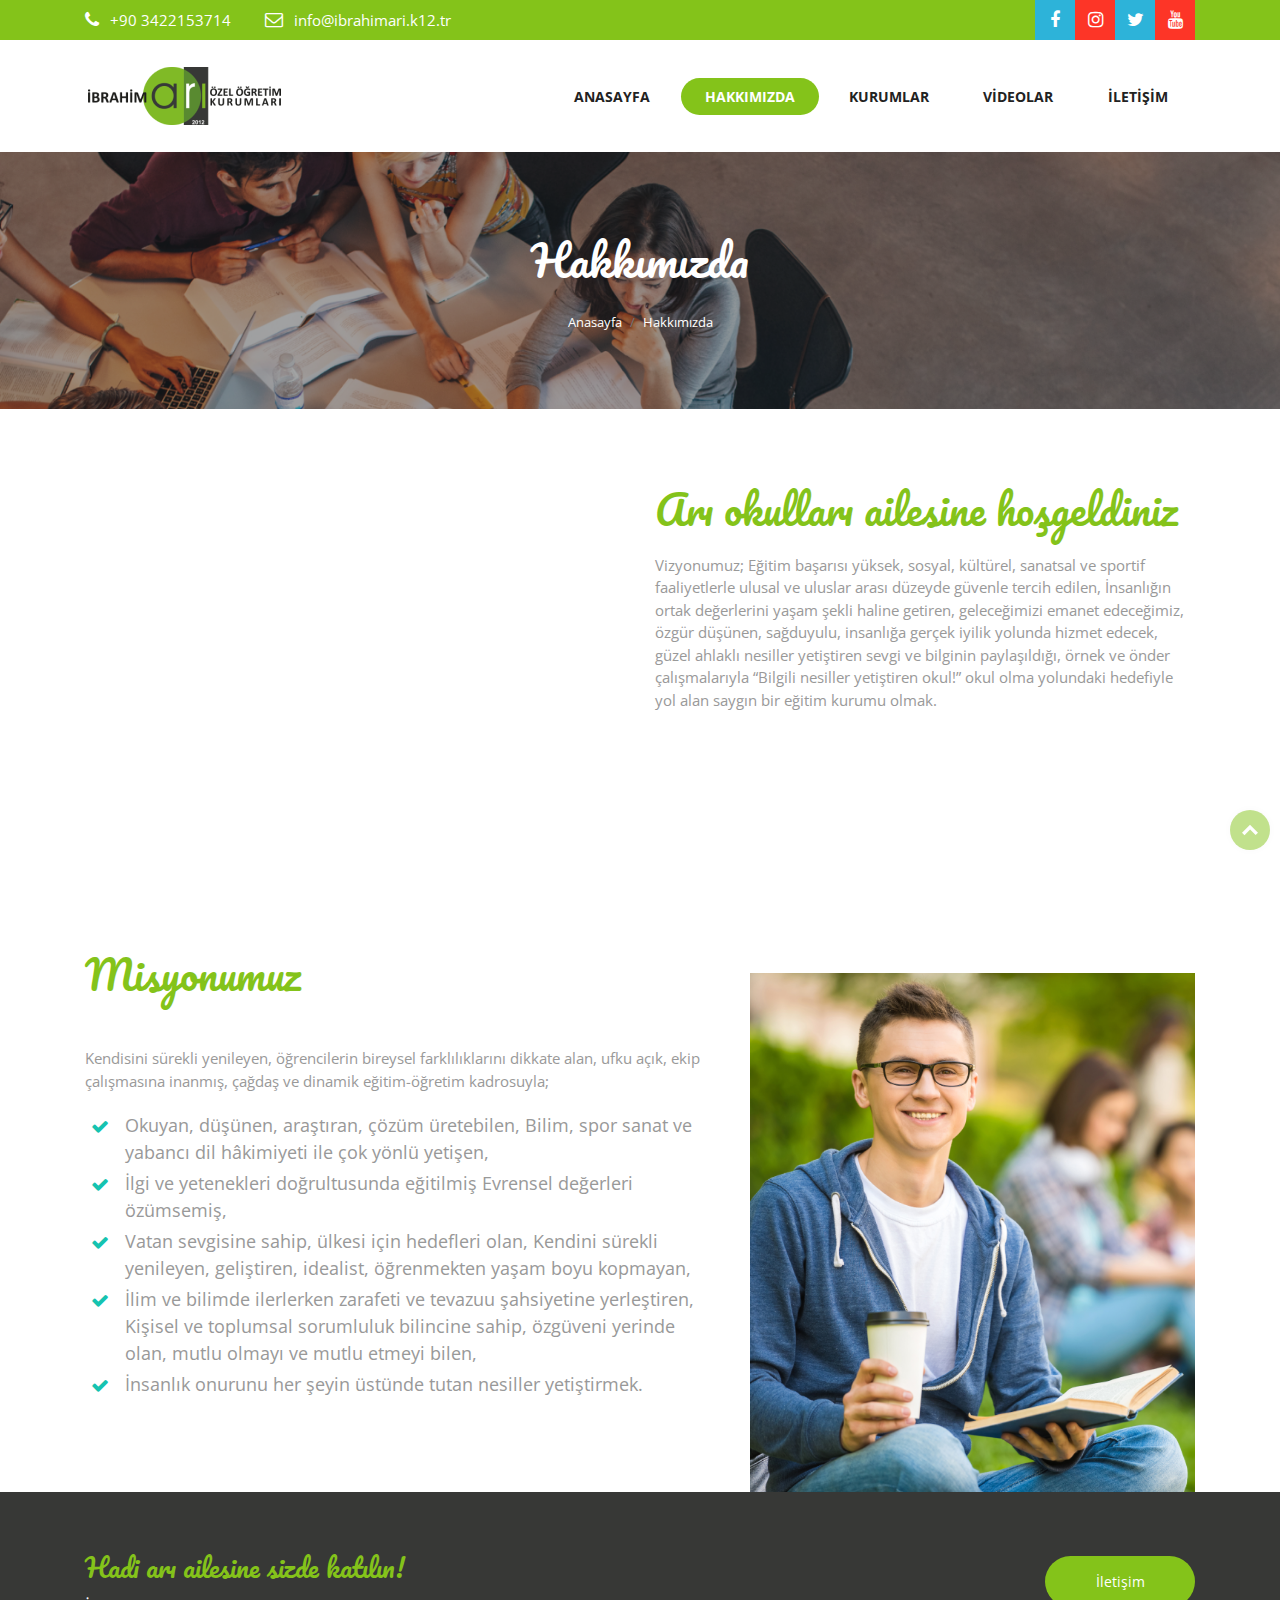
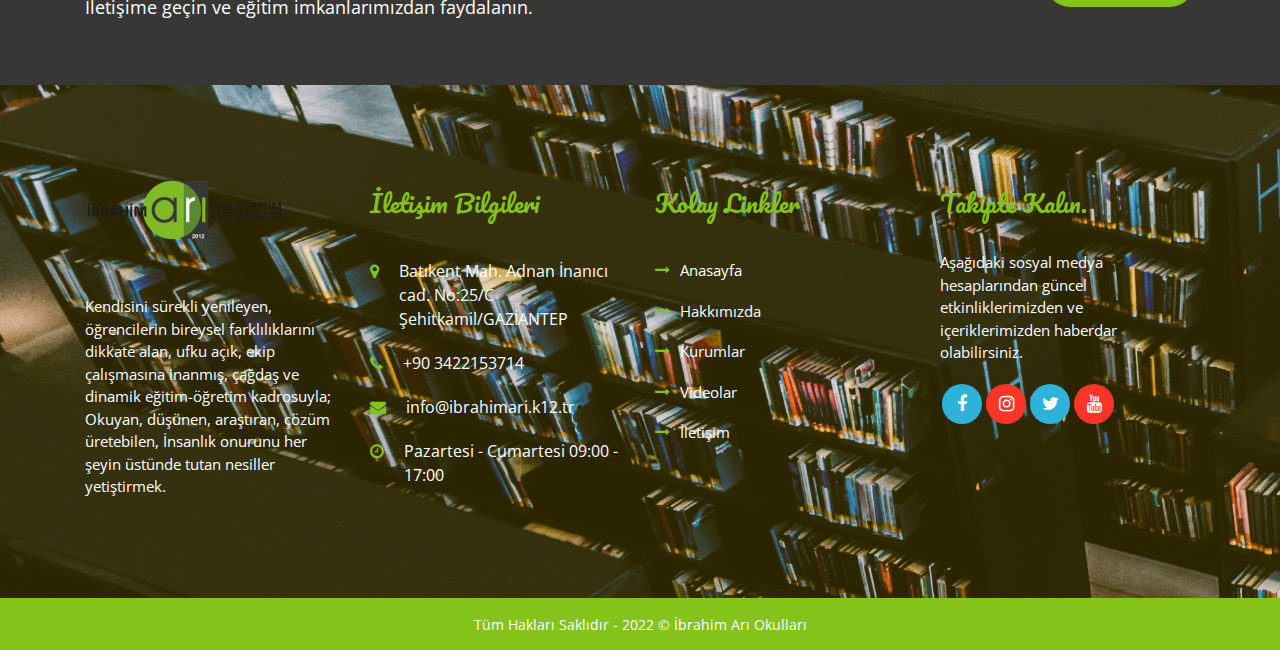
==== commit 54ecf405: "Update about.html" ====
--- a/about.html
+++ b/about.html
@@ -259,11 +259,11 @@
 							Kolay Linkler
 						</div>
 						
-						<ul class="list">
+					<ul class="list">
+							<li><a href="index.html" title="Our Events">Anasayfa</a></li>
 							<li><a href="about.html" title="About us">Hakkımızda</a></li>
-							<li><a href="teachers.html" title="Our Teacher">Eğitmenlerimiz</a></li>
-							<li><a href="classes.html" title="Our Classes">Sınıflarımız</a></li>
-							<li><a href="page-events.html" title="Our Events">Etkinlikler</a></li>
+							<li><a href="classes.html" title="Our Teacher">Kurumlar</a></li>
+							<li><a href="teachers.html" title="Our Classes">Videolar</a></li>
 							<li><a href="contact.html" title="Contact Us">İletişim</a></li>
 						</ul>
 							
@@ -324,4 +324,4 @@
 <script src="js/script.js"></script>
 
 </body>
-</html>+</html>
